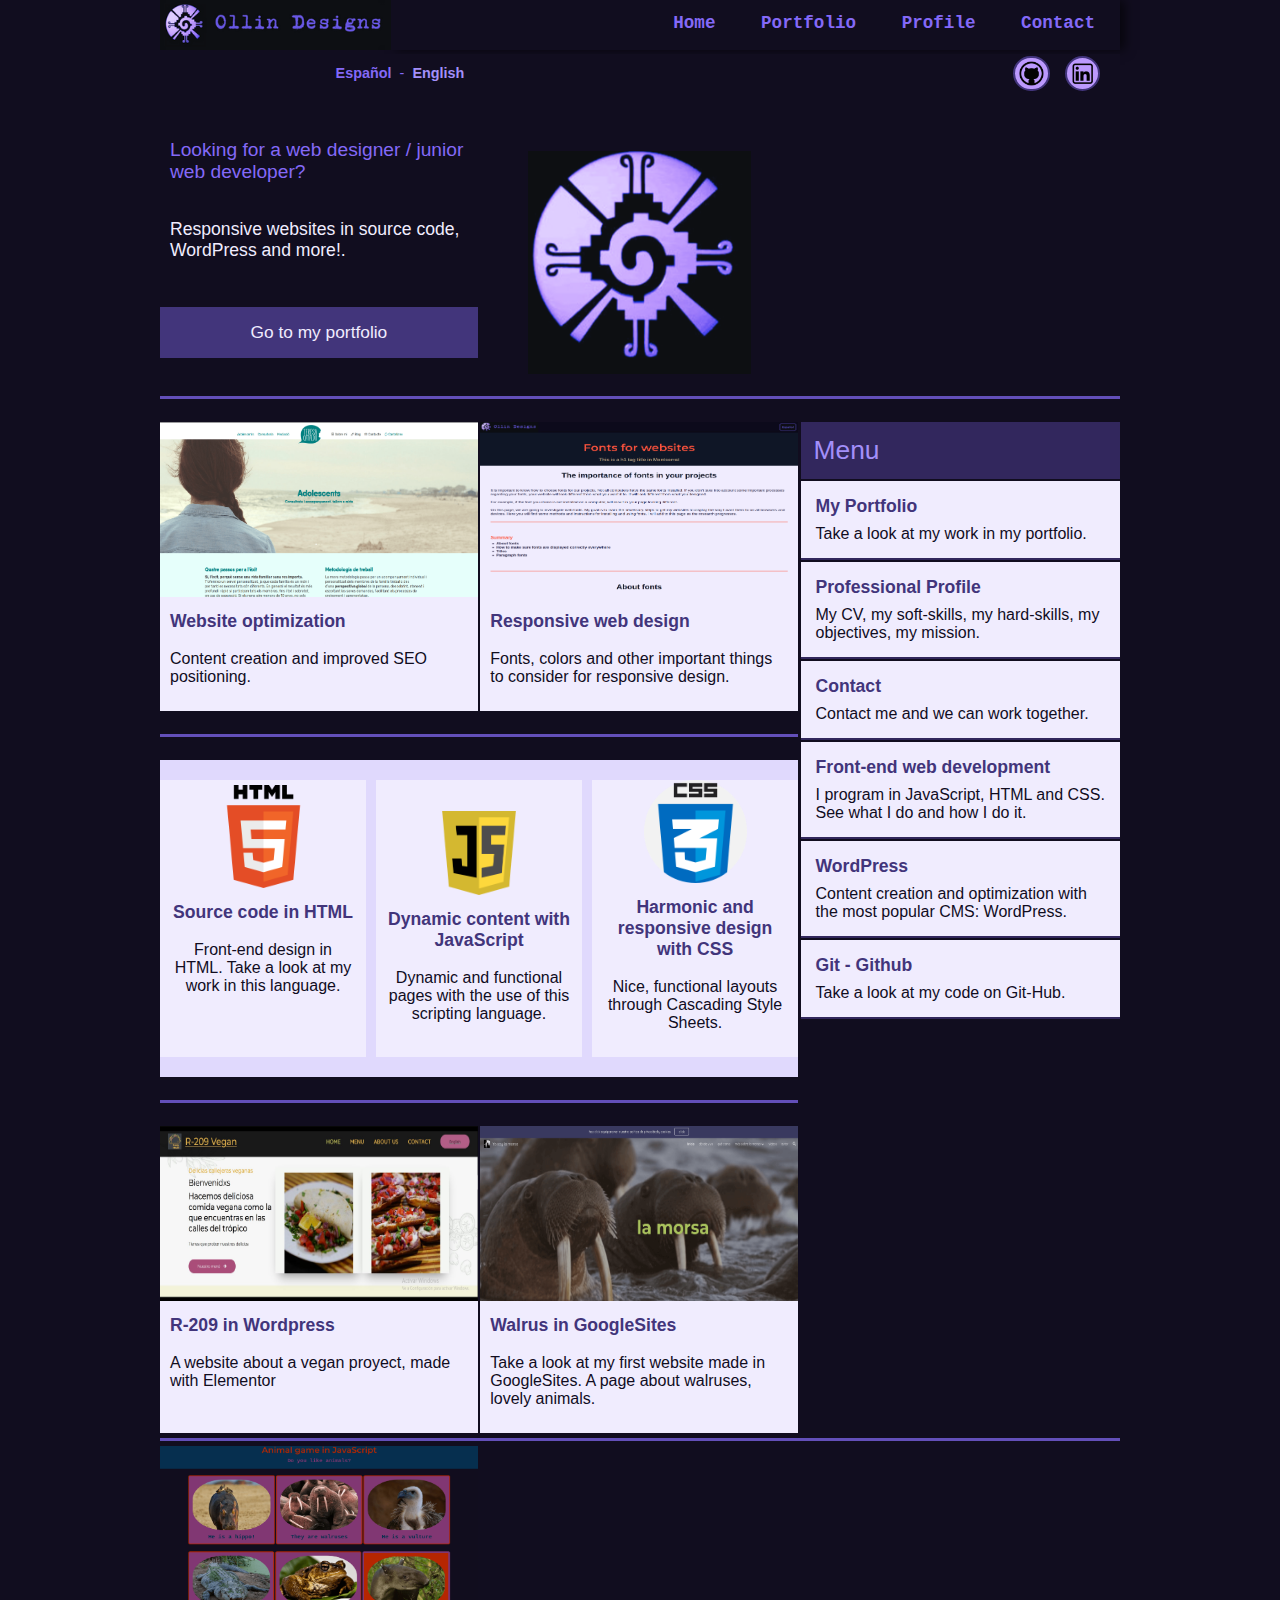
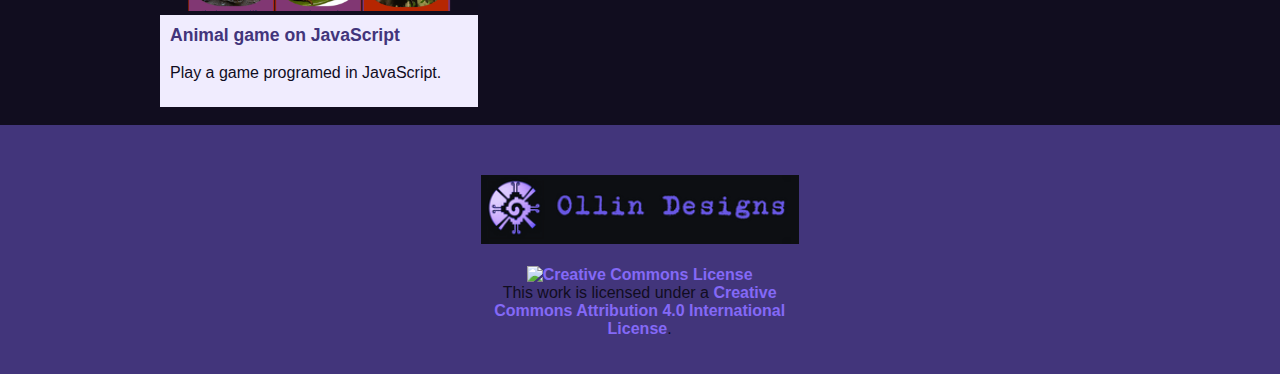
==== index.html @ 69f19c7c "an update!" ====
<!DOCTYPE html>
<html lang="en">
<head>
    <meta charset="UTF-8">
    <meta http-equiv="X-UA-Compatible" content="IE=edge">
    <meta name="viewport" content="width=device-width, initial-scale=1.0">
    <title>Responsive!</title>
    <link rel="icon" href="imagenes/sextosol.jpg">
    <link rel="stylesheet" href="stylesheet.css" >

</head>
<body>
    <header>
        <div id="navbarheader">
            <div id="navbarheaderlogo">
                <img src="imagenes/Ollin logo letras.png" alt="Ollin logo">
            </div>

            <div class="flexcontainerendright">
                <div id="navbarnav">
                    <nav>
                        <ul>
                            <li><a href="#">Home</a>  </li>  
                            <li><a href="https://ollindesigns.github.io/websiteOllinDesigns/portfolio.html">Portfolio</a> </li>
                            <li> <a href="">Profile</a> </li>
                            <li> <a href="">Contact</a> </li>
                        </ul>
                    </nav>
                    <div>
                    </div>
                </div>
            </div>
        </div>
        
        <div class ="px160">
            <div id="languagenicons">
                <div class="chooselanguage">
                    <p> <a href="#">Español</a> </p><p> - </p> <p> <a href="">English</a> </p>

                </div>
                <div class="socialmediaicons">
                    <div class="socialmediaframe">
                        <a href=""><img src="imagenes/icongithub.png" alt="GitHub icon"> </a>
                    </div>
                    <div class="socialmediaframeend">
                    <a href=""><img id="linkedinicon" src="imagenes/linkedinicon-1600.png" alt="linkedin icon"> </a>
                    </div>
                </div>

            </div>
        </div>
    </header>
    
    <main>
        <section>
            <div class="px160">
                <p>px160</p>
                <div class="flexcontainer">
                    <div class="boxrowx3left" id="bannerbox">
                        <div id="bannerboxpadding">
                            <br>
                            <h2>Looking for a web designer / junior web developer?</h2>
                            <br><br>
                            <p>Responsive websites in source code, WordPress and more!.</p>
                            <br><br>                                              
                        </div>
                        <a href=""><button> <p>Go to my portfolio</p></button></a>
                        
                    </div>
                    <div class="boxrowx3" id="purpleollin">
                        <br id="whatdisplay1">
                        <img src="imagenes/ollinmorado(1).png" alt="this is the Ollin" id="purpleollin">
                    </div>

                    <div class="boxrowx3right">
                        <div class="itemcontent">
                        </div>
                    </div>
                </div>
            </div>
        </section>
<br>

<!-- i think this will be the true first section -->
        <section>
            <!-- <p>other section</p> -->
            <div class="px160">
                <hr class="separadora" id="whatdisplay">
                <br>
                <!-- <p>this is the indexbox in model flex</p> -->
                <div class="flexcontainer">
                    <div class="flexcontainercolumn66">
                        <div class="flexdirectionrow">
                            <div class="box1indexcontflex">                 
                                
                                <div class="flexcolumnitemleft">
                                    <figure><img src="imagenes/teresahome.png" alt="Teresa Cataldo"> </figure>                                 
                                    <div class="itemcontentlight">
                                        <h2>Website optimization</h2>
                                        <br>
                                        <p>Content creation and improved SEO positioning.</p>
                                    </div>
                                </div>
                            </div>

                            <div class="box2indexcontflex">
                            
                                <div class="flexcolumnitem">
                                    <figure><img src="imagenes/fontsforwebsites.png" alt="fonts for websites"></figure> 
                                    
                                    <div class="itemcontentlight">
                                        <h2>Responsive web design</h2>
                                        <br>
                                        <p>Fonts, colors and other important things to consider for responsive design.</p>
                                    </div>
                                </div>
                                                              
                            </div>
                        
                        </div> <!-- end of div flexdirection row -->
                        <br id="whatdisplay">
                        <hr class="separadora">
                        <br id="whatdisplay">
                        <div class="flexcolumnitemalone">
                            <div class="flexcontainerindex">
                                <div class="boxrowx3leftindex">
                                    <figure><img src="imagenes/HTML5_logo_and_wordmark.svg(1).png" alt="Html icon"></figure> 
                                    
                                    <div class="itemcontentlight">
                                        <h2>Source code in HTML</h2><br>
                                        <p id="whatdisplay">Front-end design in HTML. Take a look at my work in this language.</p>
                                    </div>
            
                                </div>
                                <div class="boxrowx3index">
                                    
                                    <figure><img src="imagenes/Javascript icons(1).png" alt="JavaScript icon"></figure> 
                                    <div class="itemcontentlight">
                                        <h2>Dynamic content with JavaScript</h2><br>
                                        <p id="whatdisplay">Dynamic and functional pages with the use of this scripting language.</p>
                                    </div>
            
                                </div>
            
                                <div class="boxrowx3rightindex" id="whatdisplay">
                                    
                                    <figure><img src="imagenes/css icon(1).png" alt="css icon"></figure> 
                                    <div class="itemcontentlight">
                                        <h2>Harmonic and responsive design with CSS</h2><br>
                                        <p>Nice, functional layouts through Cascading Style Sheets.</p>
                                    </div>
                                </div>
                            </div>

                        </div>
                        <br id="whatdisplay">
                        <hr class="separadora">
                        <br id="whatdisplay">
                        <div class="flexdirectionrow">
                            <div class="box1indexcontflex">                 
                                <div class="flexcolumnitemleft">
                                    <figure><img src="imagenes/r209home2.JPG" alt="R-209"></figure>
                                    <div class="itemcontentlight">
                                        <h2>R-209 in Wordpress</h2>
                                        <br>
                                        <p>A website about a vegan proyect, made with Elementor</p>

                                    </div>
                                </div>
                            </div>
                            <div class="box2indexcontflex">
                            
                                <div class="flexcolumnitem">
                                    <figure><img src="imagenes/weblamorsa.png" alt="la web de la morsa"></figure>
                                
                                    <div class="itemcontentlight">
                                        <h2>Walrus in GoogleSites</h2>
                                        <br>
                                        <p>Take a look at my first website made in GoogleSites. A page about walruses, lovely animals.</p>
                                    </div>
                                </div>
                            </div>
                        </div>  <!-- end of div flexdirection row -->
                       <hr class="separadora" id="whatdisplay1">
                    </div> <!--end of div flexcontainercolumn66-->


                    
                    <div id="indexasidecontflex">
                        <aside>
                            <div id="asidetop">
                                <h2>Menu</h2> 
                            </div>
                            <div>
                                
                                <div class="flexcolumnitemaside">
                                    <a href="/media/user/externo/gato/web-dev/_mis recursos/githubsync/websiteOllinDesigns/portfolio.html">
                                    <div class="itemcontentaside">
                                        
                                        <h2>My Portfolio</h2>
                                        <p>Take a look at my work in my portfolio.</p>
                                    </div>  
                                    </a>
                                </div>
                                <div class="flexcolumnitemaside">
                                    <a href="">
                                    <div class="itemcontentaside">
                                        <h2>Professional Profile</h2>
                                        <p>My CV, my soft-skills, my hard-skills, my objectives, my mission.</p>
                                    </div>
                                    </a>
                                </div>
                                <div class="flexcolumnitemaside">
                                    <a href="">
                                    <div class="itemcontentaside">
                                        <h2>Contact</h2>
                                        <p>Contact me and we can work together.</p>
                                    </div>
                                    </a>
                                </div>
                                <div class="flexcolumnitemaside">
                                    <a href="">
                                    <div class="itemcontentaside">
                                        <h2>Front-end web development</h2>
                                        <p>I program in JavaScript, HTML and CSS. See what I do and how I do it.</p>
                                    </div>
                                    </a>
                                </div>
                                <div class="flexcolumnitemaside">
                                    <a href="">
                                    <div class="itemcontentaside">
                                        <h2>WordPress</h2>
                                        <p>Content creation and optimization with the most popular CMS: WordPress.</p>
                                    </div>
                                    </a>
                                </div>
                                <div class="flexcolumnitemaside">
                                    <a href="">
                                    <div class="itemcontentaside">
                                        <h2>Git - Github</h2>
                                        <p>Take a look at my code on Git-Hub.</p>
                                    </div>
                                    </a>
                                </div>
                            </div>
                        </aside>
                    </div>

                    
                    
                </div>
            </div>
        </section>

        <!-- <section>
            <p>here a new section</p>
            <div class="px160">
                <hr class="separadora">
                <p>under the class 160px</p>
                <div class="itemcontentlight">
                    <p>under the class item content</p>
                    <p>here is a <a href="">link</a></p> 
                </div>
            </div>
        </section> -->

        <!-- <section>
            <div class="px160">
                <hr class="separadora">
                <p>px160</p>
                <div class="flexcontainer">
                    <div class="boxrowx3left">
                       <figure><img src="imagenes/animalgame.png" alt="Animal game"></figure>
                        <div class="itemcontentlight">
                            <h2>Animal game in JavaScript</h2>
                            <br>
                            <p>Play this game programmed in JavaScript.</p>
                        </div>

                    </div>
                    <div class="boxrowx3">
                        <p>class boxrow3</p>
                        <div class="itemcontent">
                            <h2>this is an item content</h2>
                            <p>this is paragraph in item content</p>
                        </div>

                    </div>

                    <div class="boxrowx3right">
                        <p>class boxrow3</p>
                        <div class="itemcontent">
                            <h2>this is an item content</h2>
                            <p>this is paragraph in item content</p>
                        </div>
                    </div>
                </div>
            </div>
        </section> -->
        <section>
            <div class="px160">
                <hr class="separadora">
                <div class="flexcontainer flexcontainermargintop">
                    <div class="boxrowx3left">

                        <div class="flexcontainercolumn">
                            <div class="flexcolumnitem">
                                <figure><img src="imagenes/animalgame.png" alt="Animal game"></figure>
                            </div>
                            <div class="flexcolumnitem">
                            </div>
                            
                            <div class="itemcontentlight">
                                <h2>Animal game on JavaScript</h2>
                                <br>
                                <p>Play a game programed in JavaScript.</p>
                            </div>

                        </div>
                    </div>
                    <div class="boxrowx3">
                        <div class="flexcontainercolumn">
                            <!-- <div class="flexcolumnitem">
                                <p>1 item</p>
                            </div>
                            <div class="flexcolumnitem">
                             
                            </div>
                            <div class="itemcontentlight">
                                
                            </div>
                           
                            <div class="itemcontentlight">
                               
                            </div> -->
                        </div>
                    </div>

                    <div class="boxrowx3right">
                        
                        <div class="flexcontainercolumn">
                            <!-- <div class="flexcolumnitem">
                                
                            </div>
                            <div class="flexcolumnitem">
                                
                            </div>
                             <div class="itemcontentlight">
                                 <p>itemcontentlight</p>
                            </div>
                             <p>class boxrow3</p> 
                            <div class="itemcontentlight">
                                <<h2>Animal game on JavaScript</h2>
                                <br>
                                <p>Play a game programed in JavaScript.</p> -->
                            </div> 
                    </div>
                </div>
            </div>
        </section>
        <br>
    </main>

    <footer class="footerfixed">
        <div class="px160">
       
            <div class="flexcontainer">
                <div class="boxrowx3">
                    
                    <!-- <div class="itemcontent">
                        <h2>this is an item content</h2>
                        <p>this is paragraph in item content</p>
                    </div> -->

                </div>
                <br>
                <div class="boxrowx3 centro">
                    <figure><img src="imagenes/Ollin logo letras.png" alt="Ollin Websites" id="footerlogo"></figure>
                    <br>
                    <div class="sanserif">
                        <a rel="license" href="http://creativecommons.org/licenses/by/4.0/"><img alt="Creative Commons License" style="border-width:0" src="https://i.creativecommons.org/l/by/4.0/80x15.png" /></a><br />This work is licensed under a <a rel="license" href="http://creativecommons.org/licenses/by/4.0/">Creative Commons Attribution 4.0 International License</a>.

                    </div>
                    <br><br>

                </div>

                <div class="boxrowx3">
                    
                    <!-- <div class="itemcontent">
                        <h2>this is an item content</h2>
                        <p>this is paragraph in item content</p>
                    </div> -->

                </div>
            </div>
        </div>
        
    </footer>
</body>
</html>
---- stylesheet.css ----
/* mobile first */

/* how to make a responsive design : https://www.youtube.com/watch?v=ZYV6dYtz4HA */

*{
    margin: 0;
    padding: 0;
}

/* SELECTORS */

body{
    background-color:#110d1f;
    color:#110d1f;
}

header{
    background: #110d1f;
    margin: 0;
}

a{
    text-decoration: none;
}
    a:link{
        color:#8469F7;
        font-weight: bold;
    }
    a:visited{
        color:#a38ff9;
    }
    a:hover{
        -webkit-transform: scale(2.2);
        -ms-transform: scale(2.2);
        -moz-transform: scale(2.2); 
        transform: scale(2.2);
        color:#42357b;
    }
    a:active{
        color:#BC99FD;
    }

figure{
    margin: 0;
}
 
footer a:link{
    color:#8469F7;
    font-weight: bold;
}
    footer a:visited{
        color:#a38ff9;
    }
    footer a:hover{
        -webkit-transform: scale(2.2);
        -ms-transform: scale(2.2);
        -moz-transform: scale(2.2); 
        transform: scale(2.2);
        color:#BC99FD;
    }
    footer a:active{
        color:#BC99FD;
    }

/* class */
.fullwidth{
    width:100%;
    display: flex;
}

/* CONTAINER */
.flexcontainer{
    /* display: flex; */
    /* background: #42357b;*/
}

.flexcontainermargintop{
    margin-top: 5px;
}

.flexcontainerendright{
    display: flex;
    justify-content: flex-end;
    background-color: #110d1f;
    box-shadow: 5px 0 10px rgba(0, 0, 0, .6);
    /* align-items: center; */
}

.flexcontainercolumn{
    display: flex;
    flex-direction: column;
    /* background-color: #8469F7; */
}

.flexcontainercolumn66{
    display: flex;
    flex-direction: column;
    /* background-color: #8469F7; */
    /* width:69%; */
}

.flexdirectionrow{
    /* display: flex;
    flex-direction: row; */
    /* background-color: #8469F7; */
    margin-top: 0px;
    margin-bottom: 5px;
}

.flexcontainerindex{
    display: flex;
    background: #E0D9FD;
    padding-top: 20px;
    padding-bottom: 20px;
    width: 100%;
    /* margin-right:100px;     */
}

/* BOXES */

.boxrowx3{
    width:100%;
    margin-left: 5px;
    /* margin-right: 5px; */
    /* background: #8469F7; */
}
    .boxrowx3 figure img{
        width: 100%;
        height: 165px;
    }
.boxrowx3left{
    width:100%;
    margin-left: 0;
    /* margin-right: 5px; */
    /* background: #42357b; */
}
    .boxrowx3left figure img{
        width: 100%;
        height: 165px;
    }
.boxrowx3right{
    /* width:33.1%; */
    /* margin-right:0; */
    margin-left: 5px;
    /* background: #634FB9; */
}
    .boxrowx3right figure img{
        width: 100%;
        height: 165px;
    }

.boxrowx3button{
    background: #42357b;
    padding: 10px;
    vertical-align: bottom;
    margin-bottom: 0;
    text-align: center;
    font-family: sans-serif;
}
    .boxrowx3button:hover{
        background: #634FB9;
        color:#110d1f;
    }

.boxrowx3index{
    width:50%;    
    margin-left: 5px;
    margin-right: 0px;
    /* background: #8469F7; */ 
    text-align: center;
    background: #F0ECFE;
}
    .boxrowx3index img{
        width: 70px;
        height:84px;
        margin-top: 23px;
    }

.boxrowx3leftindex{
    width:50%;
    margin-left: 0;
    /* margin-right: 5px; */
    /* background: #42357b; */
    text-align: center;
    background: #F0ECFE;
}
    .boxrowx3leftindex img{
        width:50%;
        margin-top: 5px;
    }

.boxrowx3rightindex{
    width:33.1%;
    margin-right:0;
    margin-left: 5px;
    /* background: #634FB9; */
    text-align: center;
    background: #F0ECFE;
}
    .boxrowx3rightindex img{
        width: 50%;
    }

.boxrowtitle h2{
    font-family: 'Montserrat', sans-serif ;
    padding:35px;
    padding-left: 15px;
    font-size: 1.2em;
}

.boxrowstyle1{
    border:solid 2px #d1c7fc;
}

/* .boxrowx3leftcolumn{
    margin-left: 0;
    margin-right: 5px;
    background: #42357b;
}
    .boxrowx3leftcolumn figure img{
        width: 100%;
        height: 165px;
    } */

/* CONTENT ITEM */
/* .flexcolumnitem{
    background: #8469F7;
} */

.flexcolumnitem{
    margin-top:0;
    /* background: #8469F7; */
    border-bottom: 10px solid #E0D9FD;
}
    .flexcolumnitem img{
        width: 100%;
        height:250px;
    }

.flexcolumnitemleft{
    margin-top:0;
    /* background: #8469F7; */
    border-bottom: 10px solid #E0D9FD;
}
    .flexcolumnitemleft img{
        width: 100%;
        height:250px;
        
    }

.flexcolumnitemaside{
    margin-top: 2px;
    margin-bottom: 2px;
    background-color: #32275D;
}
    .flexcolumnitemaside h2{
        font-weight:600;
        color:#42357b;
    }
    .flexcolumnitemaside a:hover div {
        background-color: #d1c7fc;
        color: #32275D;
        border: 2px solid #634FB9;
        -webkit-transform: scale(1.01);
        -ms-transform: scale(1.01);
        -moz-transform: scale(1.01);
        transform: scale(1.01);
        font-size:1.01em;
    }

.flexcolumnitemalone{
    margin-top:5px;
    margin-bottom: 5px;
}

.itemcontent{
    font-family: sans-serif;
    padding: 15px;
    background: #110d1f;
    color: #F0ECFE;
}
    .itemcontent h2{
        font-family: 'Montserrat', 'Gill Sans MT', Calibri, 'Trebuchet MS', sans-serif;
        font-size: 1.3em;
        font-weight: bold;
    }

    .itemcontentlight{
        font-family: 'Trebuchet MS', 'Lucida Sans Unicode', 'Lucida Grande', 'Lucida Sans', Arial, sans-serif;
        padding: 10px;
        padding-bottom: 25px;
        background: #F0ECFE;
        color: #110d1f;
    }
        .itemcontentlight h1{
            font-family: 'Montserrat', 'Gill Sans MT', Calibri, 'Trebuchet MS', sans-serif;
            font-size: 2em;
            color: #42357b;
            font-weight: 600;
            padding-bottom: 20px;
            padding-top: 20px;
        }
        .itemcontentlight h2{
            font-family: 'Montserrat', 'Gill Sans MT', Calibri, 'Trebuchet MS', sans-serif;
            font-size: 1.1em;
            /* font-weight: bold; */
            color: #42357b;
        }

.itemcontentaside{
    font-family:'Trebuchet MS', 'Lucida Sans Unicode', 'Lucida Grande', 'Lucida Sans', Arial, sans-serif;
    padding: 15px;
    padding-top: 25px;
    padding-bottom: 25px;
    background: #F0ECFE;
    color: #110d1f;
    border-bottom: solid 2px #32275D;
}
    .itemcontentaside h2{
        font-family: 'Montserrat', sans-serif;
        font-size: 1.2em;
        padding-bottom:8px;
    }



.socialmediaicons{
    display: flex;
    justify-content: flex-end;
    background-color:#110d1f;
    width:50%;
    align-items: center;
}
    .socialmediaicons img{
        width:25px;
        margin-right: 4px;
        margin-left: 4px;
        margin-top:3px;
        margin-bottom: -1px;
    }

.socialmediaframe{
    background: #BC99FD;
    margin-right: 15px;
    border: solid 2px #42357b;
    border-radius: 45px;
    margin-bottom: 2px;
    margin-top: 2px;
}
    .socialmediaframe a:hover img{
        background-color: #634FB9;
        -webkit-transform: scale(1.1);
        -ms-transform: scale(1.1);
        -moz-transform: scale(1.1); 
        transform: scale(1.1);
        border: 2px solid #110d1f;
        border-radius: 25px;
    }
    .socialmediaframeend{
        background: #BC99FD;
        margin-right: 15px;
        border: solid 2px #42357b;
        border-radius: 45px;
        margin-bottom: 2px;
        margin-top: 2px;
    }
    .socialmediaframeend a:hover img{
        background-color: #634FB9;
        -webkit-transform: scale(1.1);
        -ms-transform: scale(1.1);
        -moz-transform: scale(1.1); 
        transform: scale(1.1);
        border: 2px solid #110d1f;
        border-radius: 25px;
    }

.chooselanguage{
    width:50%;
    background:#110d1f;
    text-align: center;
    line-height: 38px;
    color: #8469F7;
}
    .chooselanguage p{
        display: inline;
        font-family: 'Montserrat', sans-serif;
        margin-right: 2px;
        margin-left: 2px;
        font-size: 0.9em;
    }
    .chooselanguage a:hover{
        background:#32275D;
        color: #a38ff9;
        -webkit-transform: scale(1.2);
        -ms-transform: scale(1.2);
        -moz-transform: scale(1.2); 
        transform: scale(1.2);
        border-radius: 10px;
        border: 2px solid #a38ff9;
        padding:5px;
    }

/* .px160{
    margin-right: 160px;
    margin-left: 160px;
    display: none;
} */

.box1indexcontflex {
    width: 100%;
    /* margin: 3px;
    padding: 5px; */
    display: flex;
    flex-direction: column;
    /* margin-right: 5px; */
    margin-left: 0px;
    background: #F0ECFE;
    /* margin-bottom: 5px; */
    margin-top:0px;
}

.box2indexcontflex {
    width: 100%;
    display: flex;
    flex-direction: column;
    margin-right: 0px;
    margin-left: 0px;
    background: #F0ECFE;
    /* margin-bottom: 5px; */
    margin-top:0px;
}

.portfolioboxheight{
    height: 150px;
    overflow: hidden;
}

.sanserif{
    font-family: sans-serif;
}

.lucida{
    font-family: 'Lucida Sans', 'Lucida Sans Regular', 'Lucida Grande', 'Lucida Sans Unicode', Geneva, Verdana, sans-serif;
}

.centro{
    align-items: center;
    text-align: center;
}

.workfile{
    font-family: 'Courier New', Courier, monospace;
}
    .workfile p{
        display: inline;
        font-weight: bold;
    }

.purpletext{
    color:#42357b;
}

.separadora{
    border:none;
    background-color: #634FB9;
    height: 3px;
}

.footerfixed{   
    /* position: fixed; */
    left: 0;
    bottom: 0;
    width: 100%;
    background-color: #42357b;   
    padding-top: 50px;
    }

#whatdisplay{
    display:none;
}

#whatdisplay1{
    display:block;
}

/* ids */

#navbarheader{
    /* background-color: #8469F7; */
    /* display: flex; */
    /* padding-bottom:-5px; */
    /* margin-right: 160px;
    margin-left: 160px; */
    height: 50px;
    /* background-color: #a38ff9; */
}

#navbarheaderlogo{
    float: left;
}

#navbarheaderlogo img{
    height: 50px;
}

#navbarnav{
    display: none;
    margin-top: 2.8px;    
    /* background-color: #a38ff9; */
    font-family: sans-serif;    

}
    #navbarnav nav{
        height: 60px;
        line-height: 60px;
    }
    #navbarnav li{
        display: inline;
        list-style-type: none;
        line-height: 40px;
        margin: 2.5px;
        padding: 5px;
        font-family: 'Courier New', Courier, monospace;
        color:#8469F7;
        font-size: 1.3em;
        margin-right: 25px;
        }
        #navbarnav li a{
            /* display: inline;
            list-style-type: none; */
            background-color: #110d1f;
            /* line-height: 40px; */
            /* margin: 2.5px;
            padding: 5px; */
            /* font-family: 'Courier New', Courier, monospace; */
            color:#8469F7;
            /* font-size: 1.3em; */
            /* margin-right: 25px; */
            padding:10px;            
        }
            #navbarnav li a:hover{
                background:#32275D;
                color: #a38ff9;
                -webkit-transform: scale(2.2);
                -ms-transform: scale(2.2);
                -moz-transform: scale(2.2); 
                transform: scale(2.2);
                border-radius: 10px;
                border: 2px solid #a38ff9
            }

#languagenicons{
    display:flex;
    background: #a38ff9;
    margin-right: 0px;
    margin-left: 0px;
    width:100%;
    margin-top:0px
}

#bannerbox{
    margin-left: 0px;
    padding-left: 0px;
    color: #F0ECFE;
    font-family: sans-serif;
}
#bannerbox h2{
    font-family: 'Montserrat', Arial, Helvetica, sans-serif;
    font-size: 1.2em;
    color:#8469F7;
    font-weight: 300;
}
#bannerbox p{
    font-size: 1.1em;
    font-family:'Trebuchet MS', 'Lucida Sans Unicode', 'Lucida Grande', 'Lucida Sans', Arial, sans-serif;
}
    #bannerbox button{
        width: 97%;
        background: #42357b;
        color:#F0ECFE;
        text-align: center;
        padding: 15px;
        border: none;
        margin-left: 5px;
        margin-right: 5px;
    }
    #bannerbox button p{
        font-size: 1.3em;
        font-weight: 500;
        font-family: 'Montserrat',Arial, Helvetica, sans-serif ;
    }
    #bannerbox a button:hover {
        background: #634FB9;
        color:#110d1f
    }
#bannerboxpadding{
    padding: 10px;
}

#lightmain{
    background:#F0ECFE ;
}

/* #pageheadlight{
    padding: 15px;
} */



#indexasidecontflex{
    /* background:#E0D9FD; */
    /* height: 500px; */
    width: 100%;
    /* float: left; */
    display: flex;
    flex-direction: column;
    /* padding: 5px;*/
    margin-left: 0px; 
    margin-right: 0;
    margin-top: 5px;
}

#asidetop{
    padding:13px;
    font-family: 'Montserrat', sans-serif;
    font-size: 1.1em;
    background-color: #32275D;
    color: #a38ff9;
    
}
    #asidetop h2{
        font-weight:200;
    }

#linkedinicon{
    height:25px;
    margin-bottom:-2px;
    margin-top:4px;
    margin-right: 2px;
}

#purpleollin{
    margin-top: 20px;
    text-align: center;
    background-color: #110d1f;
}
    #purpleollin img{
        width: 70%;
    }



#footerlogo{
    height:20%;
}



















@media only screen and (min-width: 768px){

}


@media only screen and (min-width: 1000px){

    /*CONTAINER */
.flexcontainer{
    display: flex;
}

.flexcontainerendright{
    display: flex;
    justify-content: flex-end;
    background-color: #110d1f;
    box-shadow: 5px 0 10px rgba(0, 0, 0, .6);
    /* align-items: center; */
}

.flexcontainercolumn{
    display: flex;
    flex-direction: column;
    /* background-color: #8469F7; */
}

.flexcontainercolumn66{
    display: flex;
    flex-direction: column;
    /* background-color: #8469F7; */
    width:69.9%;
    margin-right:2.5px;
    padding-top: 0;
}

.flexdirectionrow{
    display: flex;
    flex-direction: row;
    /* background-color: #8469F7; */
    margin-top: 5px;
    margin-bottom: 0;
}

.flexcontainerindex{
    display: flex;
    background: #E0D9FD;
    padding-top: 20px;
    padding-bottom: 20px;
    width: 100%;
    margin-right:100px;    
}

.boxrowx3{
    width:33.1%;
    margin-left: 1.5px;
    margin-right: 0px;
    /* background: #8469F7;  */
}
    .boxrowx3 figure img{
        width: 100%;
        height: 165px;
    }
.boxrowx3left{
    width:33.1%;
    margin-left: 0;
    margin-right: 1.5px;
    /* background: #42357b; */
}
    .boxrowx3left figure img{
        width: 100%;
        height: 165px;
    }
.boxrowx3right{
    width:33.1%;
    margin-right:0;
    margin-left: 2.5px;
    /* background: #634FB9; */
}
    .boxrowx3right figure img{
        width: 100%;
        height: 165px;
    }

.boxrowx3button{
    background: #42357b;
    padding: 10px;
    vertical-align: bottom;
    margin-bottom: 0;
    text-align: center;
    font-family: sans-serif;
}
    .boxrowx3button:hover{
        background: #634FB9;
        color:#110d1f;
    }

.boxrowx3index{
    width:33.1%;    
    margin-left: 5px;
    margin-right: 5px;
    /* background: #8469F7; */ 
    text-align: center;
    background: #F0ECFE;
}
    .boxrowx3index img{
        width: 36%;
        height:29%;
        margin-top: 31px;
    }

.boxrowx3leftindex{
    width:33.1%;
    margin-left: 0;
    margin-right: 5px;
    /* background: #42357b; */
    text-align: center;
    background: #F0ECFE;
}
    .boxrowx3leftindex img{
        width:50%;
        margin-top: 5px;
    }

.boxrowx3rightindex{
    width:33.1%;
    margin-right:0;
    margin-left: 5px;
    /* background: #634FB9; */
    text-align: center;
    background: #F0ECFE;
}
    .boxrowx3rightindex img{
        width: 50%;
    }

.boxrowtitle h2{
    font-family: 'Montserrat', sans-serif ;
    padding:35px;
    padding-left: 15px;
    font-size: 1.2em;
}

.boxrowstyle1{
    border:solid 2px #d1c7fc;
}
.flexcolumnitem {
    margin-bottom:0px;
    border-bottom: none;
}
    .flexcolumnitem img{
    width: 100%;
    height:175px;
    margin-top: 0px;
}

.flexcolumnitemleft {
    margin-bottom:0px;
    border-bottom: none;
}
    .flexcolumnitemleft img{
        width: 100%;
        height:175px;
        margin-top: 0px;
    }

.itemcontentlight{
    font-family: 'Trebuchet MS', 'Lucida Sans Unicode', 'Lucida Grande', 'Lucida Sans', Arial, sans-serif;
    padding: 10px;
    padding-bottom: 25px;
    background: #F0ECFE;
    color: #110d1f;
}

.box1indexcontflex {
    /* margin: 3px;
    padding: 5px; */
    width: 50%;
    display: flex;
    flex-direction: column;
    margin-right: 2.5px;
    margin-left: 0px;
    /* background: #8469F7; */
    margin-bottom: 5px;
    margin-top: 0px;
}

.box2indexcontflex {
    width: 50%;
    display: flex;
    flex-direction: column;
    margin-right: 0px;
    margin-left: 0px;
    /* background: #634FB9; */
    margin-bottom: 5px;
    margin-top: 0px;
}

.itemcontentaside{
    font-family:'Trebuchet MS', 'Lucida Sans Unicode', 'Lucida Grande', 'Lucida Sans', Arial, sans-serif;
    padding: 15px;
    padding-top: 15px;
    padding-bottom: 15px;
    background: #F0ECFE;
    color: #110d1f;
    border-bottom: solid 2px #32275D;
    font-weight: 400;
}
    .itemcontentaside h2{
        font-family: 'Montserrat', sans-serif;
        font-size: 1.1em;
        padding-bottom:8px;
    }

/* IDS */

#navbarheader{
    background-color: #110d1f;
    /* display: flex; */
    /* padding-bottom:-5px; */
    margin-right: 160px;
    margin-left: 160px;
    height: 50px;
    background-color: #a38ff9;
}

#navbarnav{
    display: block;
    margin-top: 0px;    
    font-family: sans-serif;
    height:50px; 
    /* background-color: #634FB9; */
}
    #navbarnav nav{
        height: 50px;
        line-height: 45px;
        /* background: #634FB9; */
    }
    #navbarnav li{
        display: inline;
        list-style-type: none;
        /* line-height: 40px; */
        margin: 0px;
        /* padding: 2.5px; */
        font-family: 'Courier New', Courier, monospace;
        color:#8469F7;
        font-size: 1.1em;
        margin-right: 15px;
    }
    #navbarnav li a{
        /* display: inline;
        list-style-type: none; */
        background-color: #110d1f;
        /* line-height: 40px; */
        /* margin: 2.5px;
        padding: 5px; */
        /* font-family: 'Courier New', Courier, monospace; */
        color:#8469F7;
        /* font-size: 1.3em; */
        /* margin-right: 25px; */
        padding:5px;    
        margin: 0px;        
    }

#languagenicons{
    display:flex;
    background: #a38ff9;
    margin:0;
}

.px160{
    margin-right: 160px;
    margin-left: 160px;
}

.chooselanguage{
    /* width:50%; */
    /* background:#634FB9; */
    text-align: center;
    line-height: 38px;
    /* color: #8469F7; */
}
.chooselanguage p{
    display: inline;
    font-family: 'Montserrat', sans-serif;
    margin-right: 2px;
    margin-left: 2px;
    font-size: 0.9em;
}
.chooselanguage a:hover{
    background:#32275D;
    color: #a38ff9;
    -webkit-transform: scale(1.2);
    -ms-transform: scale(1.2);
    -moz-transform: scale(1.2); 
    transform: scale(1.2);
    border-radius: 10px;
    border: 2px solid #a38ff9;
    padding:5px;
}

.socialmediaicons{
    display: flex;
    justify-content: flex-end;
    /* background-color:#42357b; */
    align-items: center;
    width:50%;

}
    .socialmediaicons img{
        width:25px;
        margin-right: 4px;
        margin-left: 4px;
        margin-top:3px;
        margin-bottom: -1px;
    }

.socialmediaframe{
    background: #BC99FD;
    margin-right: 15px;
    border: solid 2px #42357b;
    border-radius: 45px;
    margin-bottom: 2px;
    margin-top: 2px;
}
    .socialmediaframe a:hover img{
        background-color: #634FB9;
        -webkit-transform: scale(1.1);
        -ms-transform: scale(1.1);
        -moz-transform: scale(1.1); 
        transform: scale(1.1);
        border: 2px solid #110d1f;
        border-radius: 25px;
    }
    .socialmediaframeend{
        background: #BC99FD;
        margin-right: 20px;
        border: solid 2px #42357b;
        border-radius: 45px;
        margin-bottom: 2px;
        margin-top: 2px;
    }
    .socialmediaframeend a:hover img{
        background-color: #634FB9;
        -webkit-transform: scale(1.1);
        -ms-transform: scale(1.1);
        -moz-transform: scale(1.1); 
        transform: scale(1.1);
        border: 2px solid #110d1f;
        border-radius: 25px;
    }

#bannerbox{
    margin-left: 0px;
    /* padding-left: 0px; */
    color: #F0ECFE;
    /* font-family: sans-serif; */
    /* background: #634FB9; */
   
}
    #bannerbox h2{
        font-family: 'Montserrat', Arial, Helvetica, sans-serif;
        font-size: 1.2em;
        color:#8469F7;
        font-weight: 300;
    }
    #bannerbox p{
        font-size: 1.1em;
        font-family:'Trebuchet MS', 'Lucida Sans Unicode', 'Lucida Grande', 'Lucida Sans', Arial, sans-serif;
    }
    #bannerbox button{
        width: 100%;
        background: #42357b;
        color:#F0ECFE;
        text-align: center;
        padding: 15px;
        border: none;
        margin-left: 0px;
        margin-right: 0px;
    }
    #bannerbox button p{
        font-size: 1.3em;
        font-weight: 500;
        font-family: 'Montserrat',Arial, Helvetica, sans-serif ;
    }
    #bannerbox a button:hover {
        background: #634FB9;
        color:#110d1f
    }

#indexasidecontflex{
    /* background:#E0D9FD; */
    /* height: 500px; */
    width: 35%;
    /* float: left; */
    display: flex;
    flex-direction: column;
    /* padding: 5px;*/
    margin-left: 0px; 
    margin-right: 0;
}
    
#asidetop{
    padding:13px;
    font-family: 'Montserrat', sans-serif;
    font-size: 1.1em;
    background-color: #32275D;
    color: #a38ff9;
    
}
    #asidetop h2{
        font-weight:200;
    }

#whatdisplay{
    display:block;
}

#whatdisplay1{
    display:none;
}

}
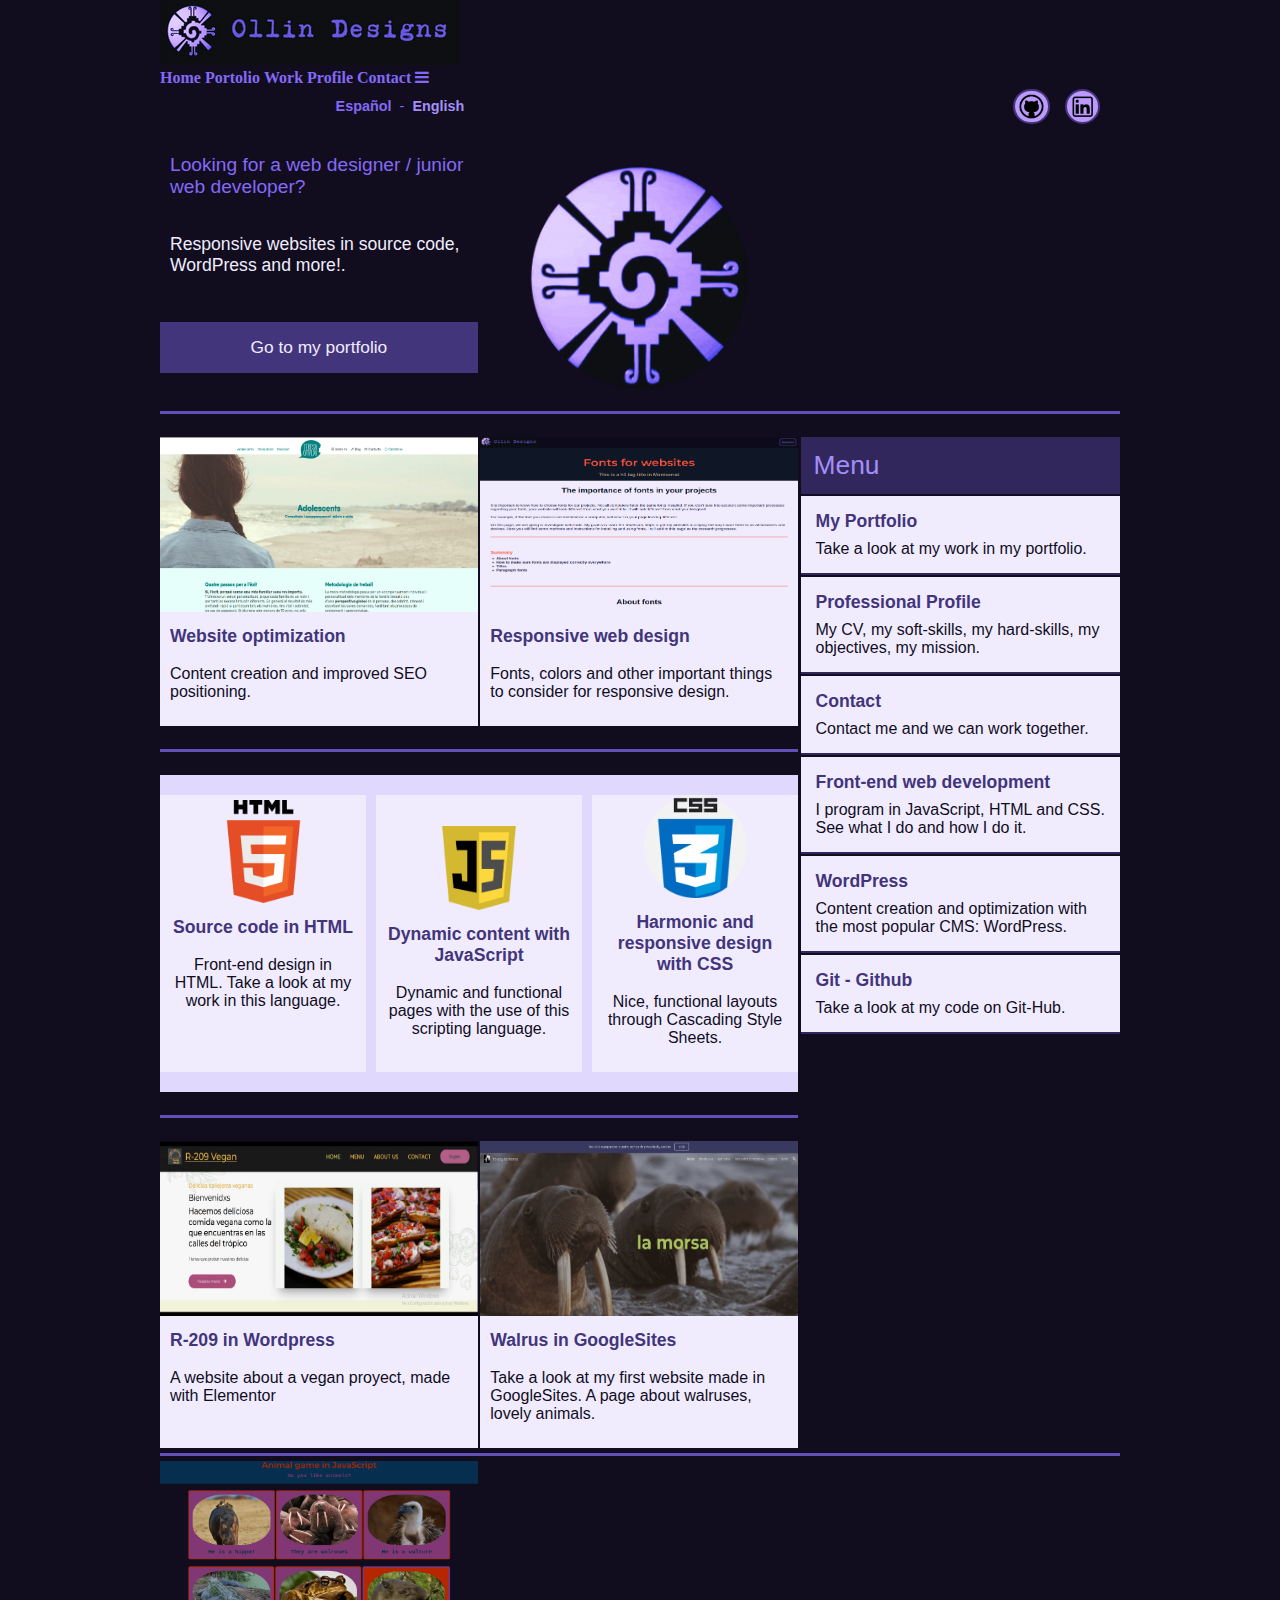
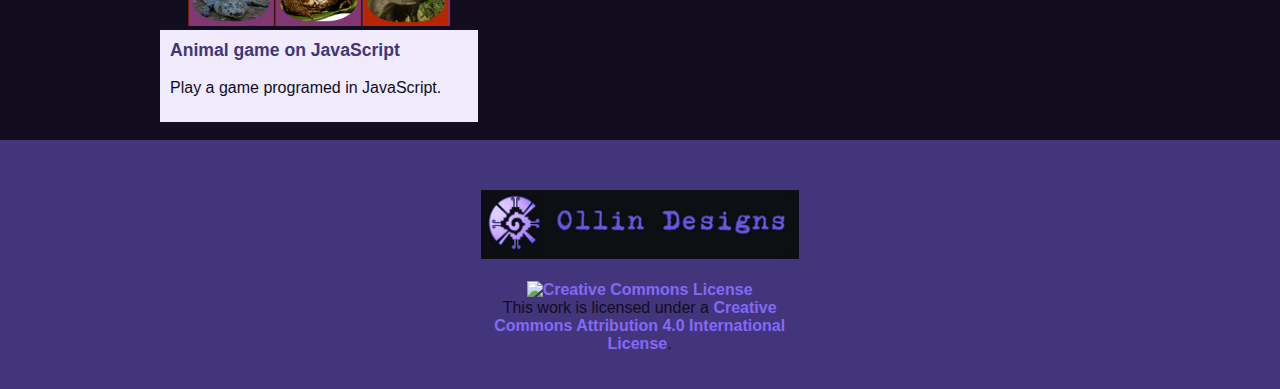
==== commit 65304d9b: "an update responsive w hamburger !" ====
--- a/index.html
+++ b/index.html
@@ -4,34 +4,30 @@
     <meta charset="UTF-8">
     <meta http-equiv="X-UA-Compatible" content="IE=edge">
     <meta name="viewport" content="width=device-width, initial-scale=1.0">
-    <title>Responsive!</title>
+    <title>Welcome to Ollin Designs</title>
     <link rel="icon" href="imagenes/sextosol.jpg">
     <link rel="stylesheet" href="stylesheet.css" >
+    <link rel="stylesheet" href="https://cdnjs.cloudflare.com/ajax/libs/font-awesome/4.7.0/css/font-awesome.min.css">
 
 </head>
 <body>
-    <header>
-        <div id="navbarheader">
-            <div id="navbarheaderlogo">
-                <img src="imagenes/Ollin logo letras.png" alt="Ollin logo">
-            </div>
-
-            <div class="flexcontainerendright">
-                <div id="navbarnav">
-                    <nav>
-                        <ul>
-                            <li><a href="#">Home</a>  </li>  
-                            <li><a href="https://ollindesigns.github.io/websiteOllinDesigns/portfolio.html">Portfolio</a> </li>
-                            <li> <a href="">Profile</a> </li>
-                            <li> <a href="">Contact</a> </li>
-                        </ul>
-                    </nav>
-                    <div>
-                    </div>
-                </div>
-            </div>
+    <header>    
+        <div class="px160">
+            <div id="headerlogo">
+                <img src="img/Ollin logo letras.png" alt="Ollin logo with letters">
+    
+            </div>
+            <div class="topnav" id="myTopnav">
+                <a href="#home" class="active">Home</a>
+                <a href="#news">Portolio</a>
+                <a href="#contact">Work Profile</a>
+                <a href="#contact">Contact</a>
+                <a href="javascript:void(0);" class="icon" onclick="hamburgerMenu()">
+                    <i class="fa fa-bars"></i>
+                </a>
+            </div>
+            <script src="js1ollinhamburger.js"></script>
         </div>
-        
         <div class ="px160">
             <div id="languagenicons">
                 <div class="chooselanguage">
@@ -40,10 +36,10 @@
                 </div>
                 <div class="socialmediaicons">
                     <div class="socialmediaframe">
-                        <a href=""><img src="imagenes/icongithub.png" alt="GitHub icon"> </a>
+                        <a href=""><img src="img/icongithub.png" alt="GitHub icon"> </a>
                     </div>
                     <div class="socialmediaframeend">
-                    <a href=""><img id="linkedinicon" src="imagenes/linkedinicon-1600.png" alt="linkedin icon"> </a>
+                    <a href=""><img id="linkedinicon" src="img/linkedinicon-1600.png" alt="linkedin icon"> </a>
                     </div>
                 </div>
 
@@ -54,7 +50,6 @@
     <main>
         <section>
             <div class="px160">
-                <p>px160</p>
                 <div class="flexcontainer">
                     <div class="boxrowx3left" id="bannerbox">
                         <div id="bannerboxpadding">
@@ -69,7 +64,7 @@
                     </div>
                     <div class="boxrowx3" id="purpleollin">
                         <br id="whatdisplay1">
-                        <img src="imagenes/ollinmorado(1).png" alt="this is the Ollin" id="purpleollin">
+                        <img src="img/ollinmastermedicrepnglow.png" alt="this is the Ollin" id="purpleollin">
                     </div>
 
                     <div class="boxrowx3right">
@@ -94,7 +89,7 @@
                             <div class="box1indexcontflex">                 
                                 
                                 <div class="flexcolumnitemleft">
-                                    <figure><img src="imagenes/teresahome.png" alt="Teresa Cataldo"> </figure>                                 
+                                    <figure><img src="img/teresahome.png" alt="Teresa Cataldo"> </figure>                                 
                                     <div class="itemcontentlight">
                                         <h2>Website optimization</h2>
                                         <br>
@@ -104,27 +99,24 @@
                             </div>
 
                             <div class="box2indexcontflex">
-                            
                                 <div class="flexcolumnitem">
-                                    <figure><img src="imagenes/fontsforwebsites.png" alt="fonts for websites"></figure> 
-                                    
+                                    <figure><img src="img/fontsforwebsites.png" alt="fonts for websites"></figure> 
                                     <div class="itemcontentlight">
                                         <h2>Responsive web design</h2>
                                         <br>
                                         <p>Fonts, colors and other important things to consider for responsive design.</p>
                                     </div>
-                                </div>
-                                                              
-                            </div>
-                        
+                                </div>                             
+                            </div>
                         </div> <!-- end of div flexdirection row -->
+
                         <br id="whatdisplay">
                         <hr class="separadora">
                         <br id="whatdisplay">
                         <div class="flexcolumnitemalone">
                             <div class="flexcontainerindex">
                                 <div class="boxrowx3leftindex">
-                                    <figure><img src="imagenes/HTML5_logo_and_wordmark.svg(1).png" alt="Html icon"></figure> 
+                                    <figure><img src="img/HTML5_logo_and_wordmark.svg(1).png" alt="Html icon"></figure> 
                                     
                                     <div class="itemcontentlight">
                                         <h2>Source code in HTML</h2><br>
@@ -134,7 +126,7 @@
                                 </div>
                                 <div class="boxrowx3index">
                                     
-                                    <figure><img src="imagenes/Javascript icons(1).png" alt="JavaScript icon"></figure> 
+                                    <figure><img src="img/Javascript icons(1).png" alt="JavaScript icon"></figure> 
                                     <div class="itemcontentlight">
                                         <h2>Dynamic content with JavaScript</h2><br>
                                         <p id="whatdisplay">Dynamic and functional pages with the use of this scripting language.</p>
@@ -144,14 +136,13 @@
             
                                 <div class="boxrowx3rightindex" id="whatdisplay">
                                     
-                                    <figure><img src="imagenes/css icon(1).png" alt="css icon"></figure> 
+                                    <figure><img src="img/css icon(1).png" alt="css icon"></figure> 
                                     <div class="itemcontentlight">
                                         <h2>Harmonic and responsive design with CSS</h2><br>
                                         <p>Nice, functional layouts through Cascading Style Sheets.</p>
                                     </div>
                                 </div>
                             </div>
-
                         </div>
                         <br id="whatdisplay">
                         <hr class="separadora">
@@ -159,7 +150,7 @@
                         <div class="flexdirectionrow">
                             <div class="box1indexcontflex">                 
                                 <div class="flexcolumnitemleft">
-                                    <figure><img src="imagenes/r209home2.JPG" alt="R-209"></figure>
+                                    <figure><img src="img/r209home2.JPG" alt="R-209"></figure>
                                     <div class="itemcontentlight">
                                         <h2>R-209 in Wordpress</h2>
                                         <br>
@@ -171,7 +162,7 @@
                             <div class="box2indexcontflex">
                             
                                 <div class="flexcolumnitem">
-                                    <figure><img src="imagenes/weblamorsa.png" alt="la web de la morsa"></figure>
+                                    <figure><img src="img/weblamorsa.png" alt="la web de la morsa"></figure>
                                 
                                     <div class="itemcontentlight">
                                         <h2>Walrus in GoogleSites</h2>
@@ -184,15 +175,12 @@
                        <hr class="separadora" id="whatdisplay1">
                     </div> <!--end of div flexcontainercolumn66-->
 
-
-                    
                     <div id="indexasidecontflex">
                         <aside>
                             <div id="asidetop">
                                 <h2>Menu</h2> 
                             </div>
                             <div>
-                                
                                 <div class="flexcolumnitemaside">
                                     <a href="/media/user/externo/gato/web-dev/_mis recursos/githubsync/websiteOllinDesigns/portfolio.html">
                                     <div class="itemcontentaside">
@@ -305,7 +293,7 @@
 
                         <div class="flexcontainercolumn">
                             <div class="flexcolumnitem">
-                                <figure><img src="imagenes/animalgame.png" alt="Animal game"></figure>
+                                <figure><img src="img/animalgame.png" alt="Animal game"></figure>
                             </div>
                             <div class="flexcolumnitem">
                             </div>
@@ -375,7 +363,7 @@
                 </div>
                 <br>
                 <div class="boxrowx3 centro">
-                    <figure><img src="imagenes/Ollin logo letras.png" alt="Ollin Websites" id="footerlogo"></figure>
+                    <figure><img src="img/Ollin logo letras.png" alt="Ollin Websites" id="footerlogo"></figure>
                     <br>
                     <div class="sanserif">
                         <a rel="license" href="http://creativecommons.org/licenses/by/4.0/"><img alt="Creative Commons License" style="border-width:0" src="https://i.creativecommons.org/l/by/4.0/80x15.png" /></a><br />This work is licensed under a <a rel="license" href="http://creativecommons.org/licenses/by/4.0/">Creative Commons Attribution 4.0 International License</a>.
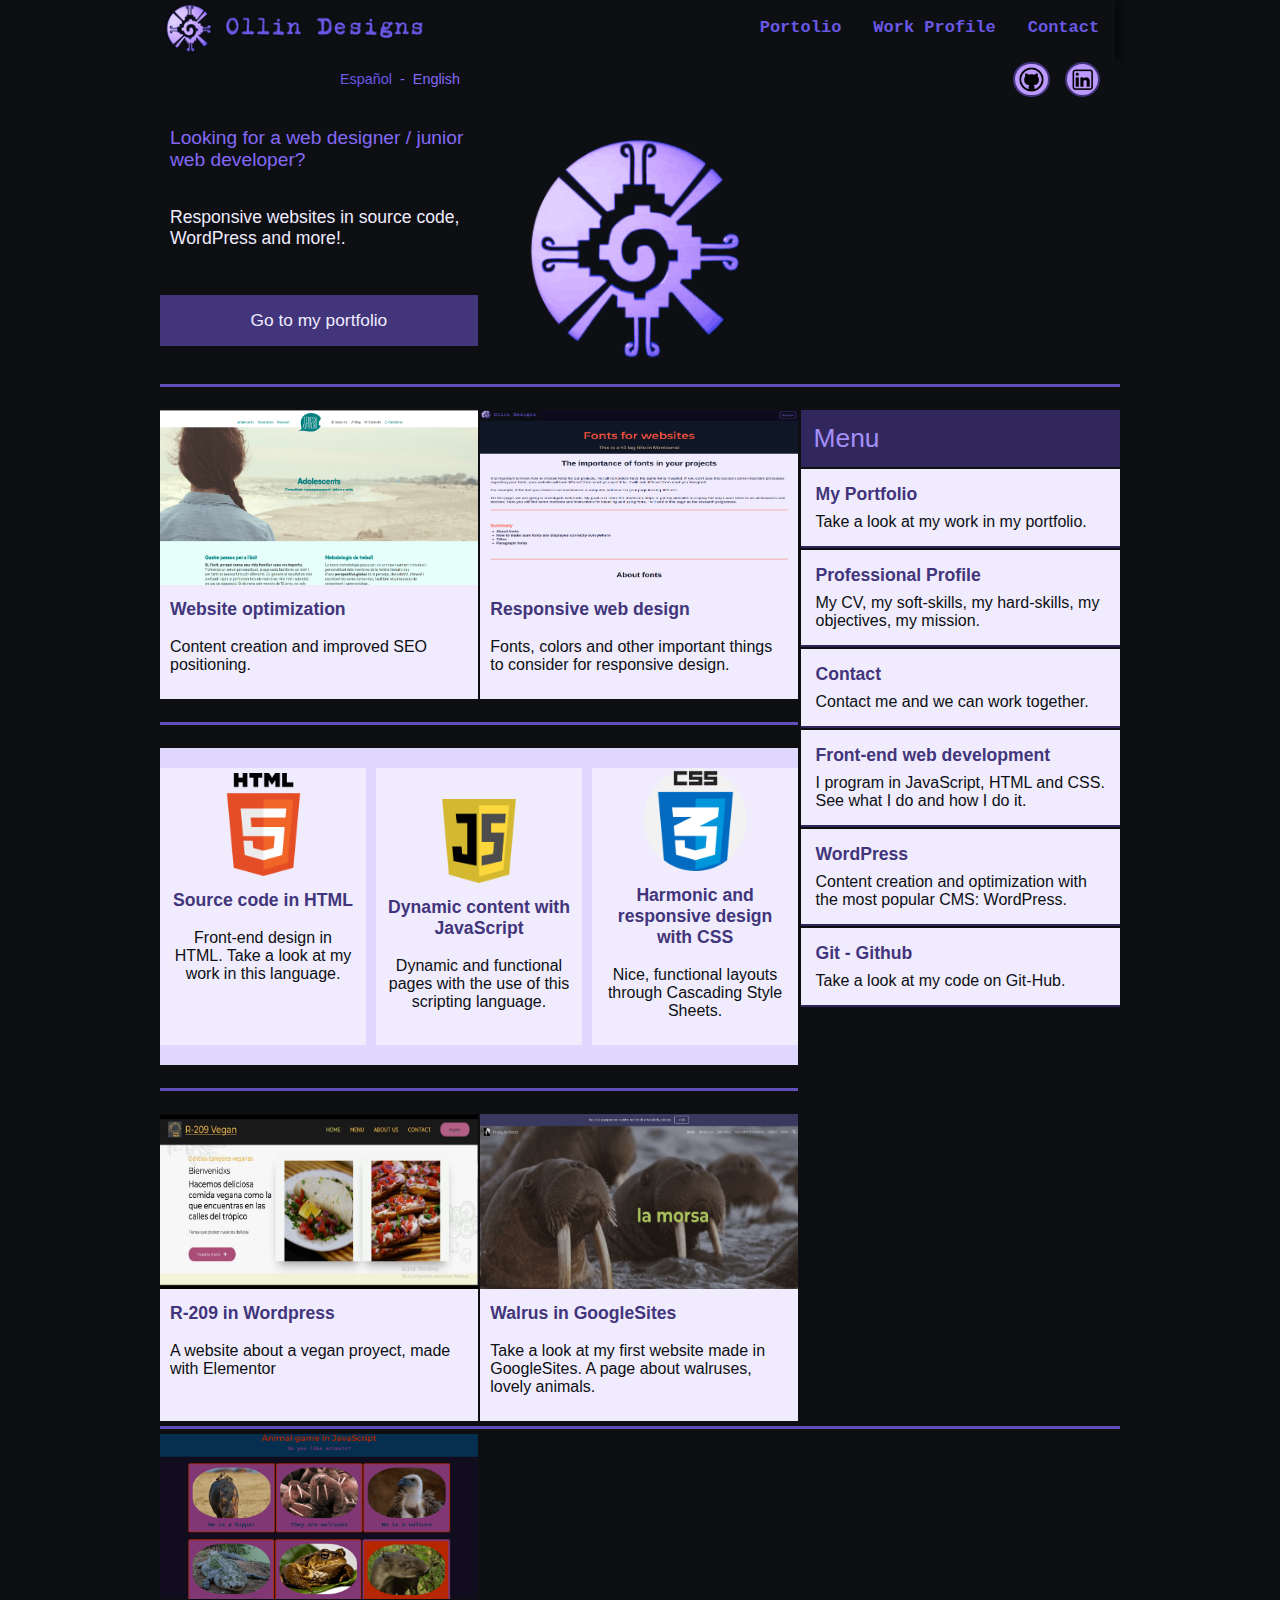
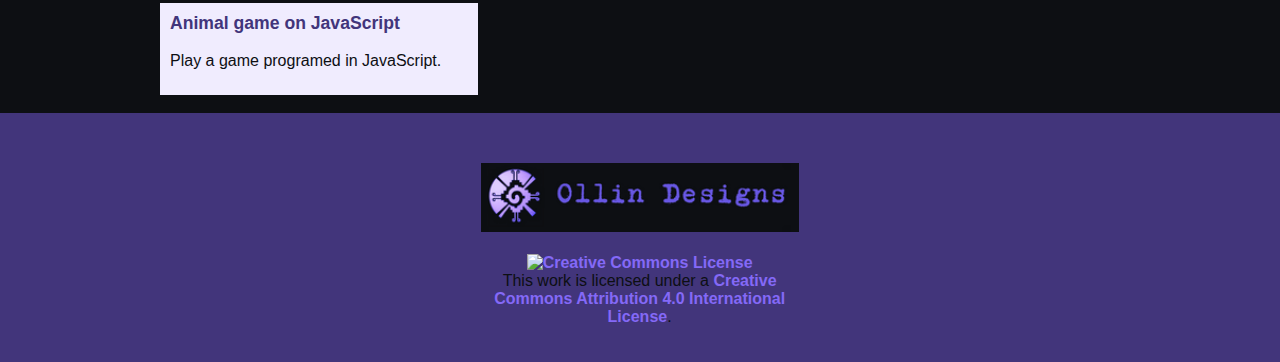
==== commit 8c73f513: "spinning ollin !" ====
--- a/index.html
+++ b/index.html
@@ -1,25 +1,27 @@
 <!DOCTYPE html>
 <html lang="en">
+
 <head>
     <meta charset="UTF-8">
     <meta http-equiv="X-UA-Compatible" content="IE=edge">
     <meta name="viewport" content="width=device-width, initial-scale=1.0">
     <title>Welcome to Ollin Designs</title>
-    <link rel="icon" href="imagenes/sextosol.jpg">
-    <link rel="stylesheet" href="stylesheet.css" >
+    <link rel="icon" href="img/sextosol.jpg">
+    <link rel="stylesheet" href="stylesheet.css">
     <link rel="stylesheet" href="https://cdnjs.cloudflare.com/ajax/libs/font-awesome/4.7.0/css/font-awesome.min.css">
 
 </head>
+
 <body>
-    <header>    
+    <header>
         <div class="px160">
             <div id="headerlogo">
                 <img src="img/Ollin logo letras.png" alt="Ollin logo with letters">
-    
+
             </div>
             <div class="topnav" id="myTopnav">
                 <a href="#home" class="active">Home</a>
-                <a href="#news">Portolio</a>
+                <a href="https://ollindesigns.github.io/websiteOllinDesigns/portfolio">Portolio</a>
                 <a href="#contact">Work Profile</a>
                 <a href="#contact">Contact</a>
                 <a href="javascript:void(0);" class="icon" onclick="hamburgerMenu()">
@@ -28,25 +30,29 @@
             </div>
             <script src="js1ollinhamburger.js"></script>
         </div>
-        <div class ="px160">
+        <div class="px160">
             <div id="languagenicons">
                 <div class="chooselanguage">
-                    <p> <a href="#">Español</a> </p><p> - </p> <p> <a href="">English</a> </p>
+                    <p> <a href="#">Español</a> </p>
+                    <p> - </p>
+                    <p> <a href="">English</a> </p>
 
                 </div>
                 <div class="socialmediaicons">
                     <div class="socialmediaframe">
-                        <a href=""><img src="img/icongithub.png" alt="GitHub icon"> </a>
+                        <a href="https://github.com/OllinDesigns" target="_blank"><img src="img/icongithub.png"
+                                alt="GitHub icon"> </a>
                     </div>
                     <div class="socialmediaframeend">
-                    <a href=""><img id="linkedinicon" src="img/linkedinicon-1600.png" alt="linkedin icon"> </a>
+                        <a href="https://www.linkedin.com/in/edgar-garcia-web-dev" target="_blank"><img
+                                id="linkedinicon" src="img/linkedinicon-1600.png" alt="linkedin icon"> </a>
                     </div>
                 </div>
 
             </div>
         </div>
     </header>
-    
+
     <main>
         <section>
             <div class="px160">
@@ -57,10 +63,12 @@
                             <h2>Looking for a web designer / junior web developer?</h2>
                             <br><br>
                             <p>Responsive websites in source code, WordPress and more!.</p>
-                            <br><br>                                              
-                        </div>
-                        <a href=""><button> <p>Go to my portfolio</p></button></a>
-                        
+                            <br><br>
+                        </div>
+                        <a href="https://ollindesigns.github.io/websiteOllinDesigns/portfolio"><button>
+                                <p>Go to my portfolio</p>
+                            </button></a>
+
                     </div>
                     <div class="boxrowx3" id="purpleollin">
                         <br id="whatdisplay1">
@@ -74,9 +82,9 @@
                 </div>
             </div>
         </section>
-<br>
-
-<!-- i think this will be the true first section -->
+        <br>
+
+        <!-- i think this will be the true first section -->
         <section>
             <!-- <p>other section</p> -->
             <div class="px160">
@@ -86,10 +94,11 @@
                 <div class="flexcontainer">
                     <div class="flexcontainercolumn66">
                         <div class="flexdirectionrow">
-                            <div class="box1indexcontflex">                 
-                                
+                            <div class="box1indexcontflex">
+
                                 <div class="flexcolumnitemleft">
-                                    <figure><img src="img/teresahome.png" alt="Teresa Cataldo"> </figure>                                 
+                                    <figure><a href="https://teresacataldo.com/"><img src="img/teresahome.png"
+                                                alt="Teresa Cataldo"></a> </figure>
                                     <div class="itemcontentlight">
                                         <h2>Website optimization</h2>
                                         <br>
@@ -100,13 +109,14 @@
 
                             <div class="box2indexcontflex">
                                 <div class="flexcolumnitem">
-                                    <figure><img src="img/fontsforwebsites.png" alt="fonts for websites"></figure> 
+                                    <figure><img src="img/fontsforwebsites.png" alt="fonts for websites"></figure>
                                     <div class="itemcontentlight">
                                         <h2>Responsive web design</h2>
                                         <br>
-                                        <p>Fonts, colors and other important things to consider for responsive design.</p>
-                                    </div>
-                                </div>                             
+                                        <p>Fonts, colors and other important things to consider for responsive design.
+                                        </p>
+                                    </div>
+                                </div>
                             </div>
                         </div> <!-- end of div flexdirection row -->
 
@@ -116,27 +126,29 @@
                         <div class="flexcolumnitemalone">
                             <div class="flexcontainerindex">
                                 <div class="boxrowx3leftindex">
-                                    <figure><img src="img/HTML5_logo_and_wordmark.svg(1).png" alt="Html icon"></figure> 
-                                    
+                                    <figure><img src="img/HTML5_logo_and_wordmark.svg(1).png" alt="Html icon"></figure>
+
                                     <div class="itemcontentlight">
                                         <h2>Source code in HTML</h2><br>
-                                        <p id="whatdisplay">Front-end design in HTML. Take a look at my work in this language.</p>
-                                    </div>
-            
+                                        <p id="whatdisplay">Front-end design in HTML. Take a look at my work in this
+                                            language.</p>
+                                    </div>
+
                                 </div>
                                 <div class="boxrowx3index">
-                                    
-                                    <figure><img src="img/Javascript icons(1).png" alt="JavaScript icon"></figure> 
+
+                                    <figure><img src="img/Javascript icons(1).png" alt="JavaScript icon"></figure>
                                     <div class="itemcontentlight">
                                         <h2>Dynamic content with JavaScript</h2><br>
-                                        <p id="whatdisplay">Dynamic and functional pages with the use of this scripting language.</p>
-                                    </div>
-            
-                                </div>
-            
+                                        <p id="whatdisplay">Dynamic and functional pages with the use of this scripting
+                                            language.</p>
+                                    </div>
+
+                                </div>
+
                                 <div class="boxrowx3rightindex" id="whatdisplay">
-                                    
-                                    <figure><img src="img/css icon(1).png" alt="css icon"></figure> 
+
+                                    <figure><img src="img/css icon(1).png" alt="css icon"></figure>
                                     <div class="itemcontentlight">
                                         <h2>Harmonic and responsive design with CSS</h2><br>
                                         <p>Nice, functional layouts through Cascading Style Sheets.</p>
@@ -148,7 +160,7 @@
                         <hr class="separadora">
                         <br id="whatdisplay">
                         <div class="flexdirectionrow">
-                            <div class="box1indexcontflex">                 
+                            <div class="box1indexcontflex">
                                 <div class="flexcolumnitemleft">
                                     <figure><img src="img/r209home2.JPG" alt="R-209"></figure>
                                     <div class="itemcontentlight">
@@ -160,82 +172,82 @@
                                 </div>
                             </div>
                             <div class="box2indexcontflex">
-                            
+
                                 <div class="flexcolumnitem">
-                                    <figure><img src="img/weblamorsa.png" alt="la web de la morsa"></figure>
-                                
+                                    <figure><a href="https://sites.google.com/view/lawebdelamorsa/inicio"><img
+                                                src="img/weblamorsa.png" alt="la web de la morsa"></a> </figure>
+
                                     <div class="itemcontentlight">
                                         <h2>Walrus in GoogleSites</h2>
                                         <br>
-                                        <p>Take a look at my first website made in GoogleSites. A page about walruses, lovely animals.</p>
-                                    </div>
-                                </div>
-                            </div>
-                        </div>  <!-- end of div flexdirection row -->
-                       <hr class="separadora" id="whatdisplay1">
+                                        <p>Take a look at my first website made in GoogleSites. A page about walruses,
+                                            lovely animals.</p>
+                                    </div>
+                                </div>
+                            </div>
+                        </div> <!-- end of div flexdirection row -->
+                        <hr class="separadora" id="whatdisplay1">
                     </div> <!--end of div flexcontainercolumn66-->
 
                     <div id="indexasidecontflex">
                         <aside>
                             <div id="asidetop">
-                                <h2>Menu</h2> 
+                                <h2>Menu</h2>
                             </div>
                             <div>
                                 <div class="flexcolumnitemaside">
-                                    <a href="/media/user/externo/gato/web-dev/_mis recursos/githubsync/websiteOllinDesigns/portfolio.html">
-                                    <div class="itemcontentaside">
-                                        
-                                        <h2>My Portfolio</h2>
-                                        <p>Take a look at my work in my portfolio.</p>
-                                    </div>  
+                                    <a href="https://ollindesigns.github.io/websiteOllinDesigns/portfolio">
+                                        <div class="itemcontentaside">
+
+                                            <h2>My Portfolio</h2>
+                                            <p>Take a look at my work in my portfolio.</p>
+                                        </div>
                                     </a>
                                 </div>
                                 <div class="flexcolumnitemaside">
                                     <a href="">
-                                    <div class="itemcontentaside">
-                                        <h2>Professional Profile</h2>
-                                        <p>My CV, my soft-skills, my hard-skills, my objectives, my mission.</p>
-                                    </div>
+                                        <div class="itemcontentaside">
+                                            <h2>Professional Profile</h2>
+                                            <p>My CV, my soft-skills, my hard-skills, my objectives, my mission.</p>
+                                        </div>
                                     </a>
                                 </div>
                                 <div class="flexcolumnitemaside">
                                     <a href="">
-                                    <div class="itemcontentaside">
-                                        <h2>Contact</h2>
-                                        <p>Contact me and we can work together.</p>
-                                    </div>
+                                        <div class="itemcontentaside">
+                                            <h2>Contact</h2>
+                                            <p>Contact me and we can work together.</p>
+                                        </div>
                                     </a>
                                 </div>
                                 <div class="flexcolumnitemaside">
                                     <a href="">
-                                    <div class="itemcontentaside">
-                                        <h2>Front-end web development</h2>
-                                        <p>I program in JavaScript, HTML and CSS. See what I do and how I do it.</p>
-                                    </div>
+                                        <div class="itemcontentaside">
+                                            <h2>Front-end web development</h2>
+                                            <p>I program in JavaScript, HTML and CSS. See what I do and how I do it.</p>
+                                        </div>
                                     </a>
                                 </div>
                                 <div class="flexcolumnitemaside">
                                     <a href="">
-                                    <div class="itemcontentaside">
-                                        <h2>WordPress</h2>
-                                        <p>Content creation and optimization with the most popular CMS: WordPress.</p>
-                                    </div>
-                                    </a>
-                                </div>
-                                <div class="flexcolumnitemaside">
-                                    <a href="">
-                                    <div class="itemcontentaside">
-                                        <h2>Git - Github</h2>
-                                        <p>Take a look at my code on Git-Hub.</p>
-                                    </div>
+                                        <div class="itemcontentaside">
+                                            <h2>WordPress</h2>
+                                            <p>Content creation and optimization with the most popular CMS: WordPress.
+                                            </p>
+                                        </div>
+                                    </a>
+                                </div>
+                                <div class="flexcolumnitemaside">
+                                    <a href="https://github.com/OllinDesigns">
+                                        <div class="itemcontentaside">
+                                            <h2>Git - Github</h2>
+                                            <p>Take a look at my code on Git-Hub.</p>
+                                        </div>
                                     </a>
                                 </div>
                             </div>
                         </aside>
                     </div>
-
-                    
-                    
                 </div>
             </div>
         </section>
@@ -297,7 +309,7 @@
                             </div>
                             <div class="flexcolumnitem">
                             </div>
-                            
+
                             <div class="itemcontentlight">
                                 <h2>Animal game on JavaScript</h2>
                                 <br>
@@ -325,7 +337,7 @@
                     </div>
 
                     <div class="boxrowx3right">
-                        
+
                         <div class="flexcontainercolumn">
                             <!-- <div class="flexcolumnitem">
                                 
@@ -341,7 +353,7 @@
                                 <<h2>Animal game on JavaScript</h2>
                                 <br>
                                 <p>Play a game programed in JavaScript.</p> -->
-                            </div> 
+                        </div>
                     </div>
                 </div>
             </div>
@@ -351,10 +363,10 @@
 
     <footer class="footerfixed">
         <div class="px160">
-       
+
             <div class="flexcontainer">
                 <div class="boxrowx3">
-                    
+
                     <!-- <div class="itemcontent">
                         <h2>this is an item content</h2>
                         <p>this is paragraph in item content</p>
@@ -363,10 +375,15 @@
                 </div>
                 <br>
                 <div class="boxrowx3 centro">
-                    <figure><img src="img/Ollin logo letras.png" alt="Ollin Websites" id="footerlogo"></figure>
+                    <figure><a href="https://ollindesigns.github.io/websiteOllinDesigns/"><img
+                                src="img/Ollin logo letras.png" alt="Ollin Websites" id="footerlogo"></a> </figure>
                     <br>
                     <div class="sanserif">
-                        <a rel="license" href="http://creativecommons.org/licenses/by/4.0/"><img alt="Creative Commons License" style="border-width:0" src="https://i.creativecommons.org/l/by/4.0/80x15.png" /></a><br />This work is licensed under a <a rel="license" href="http://creativecommons.org/licenses/by/4.0/">Creative Commons Attribution 4.0 International License</a>.
+                        <a rel="license" href="http://creativecommons.org/licenses/by/4.0/"><img
+                                alt="Creative Commons License" style="border-width:0"
+                                src="https://i.creativecommons.org/l/by/4.0/80x15.png" /></a><br />This work is licensed
+                        under a <a rel="license" href="http://creativecommons.org/licenses/by/4.0/">Creative Commons
+                            Attribution 4.0 International License</a>.
 
                     </div>
                     <br><br>
@@ -374,7 +391,7 @@
                 </div>
 
                 <div class="boxrowx3">
-                    
+
                     <!-- <div class="itemcontent">
                         <h2>this is an item content</h2>
                         <p>this is paragraph in item content</p>
@@ -383,7 +400,8 @@
                 </div>
             </div>
         </div>
-        
+
     </footer>
 </body>
+
 </html>--- a/stylesheet.css
+++ b/stylesheet.css
@@ -9,36 +9,35 @@
 
 /* SELECTORS */
 
-body{
-    background-color:#110d1f;
-    color:#110d1f;
-}
-
-header{
-    background: #110d1f;
-    margin: 0;
-}
-
 a{
     text-decoration: none;
 }
+
+body{
+    background-color:#0d0f13;
+    color:#0d0f13;
+}
+
+header{
+    background: #0d0f13;
+    margin: 0;
+}
+
+/* a{
+    text-decoration: none;
+}
     a:link{
         color:#8469F7;
-        font-weight: bold;
     }
     a:visited{
         color:#a38ff9;
     }
     a:hover{
-        -webkit-transform: scale(2.2);
-        -ms-transform: scale(2.2);
-        -moz-transform: scale(2.2); 
-        transform: scale(2.2);
         color:#42357b;
     }
     a:active{
         color:#BC99FD;
-    }
+    } */
 
 figure{
     margin: 0;
@@ -63,6 +62,9 @@
     }
 
 /* class */
+
+/* este es para el menu hamburguesa, a ver si funciona */
+
 .fullwidth{
     width:100%;
     display: flex;
@@ -81,7 +83,7 @@
 .flexcontainerendright{
     display: flex;
     justify-content: flex-end;
-    background-color: #110d1f;
+    background-color: #0d0f13;
     box-shadow: 5px 0 10px rgba(0, 0, 0, .6);
     /* align-items: center; */
 }
@@ -122,7 +124,7 @@
     width:100%;
     margin-left: 5px;
     /* margin-right: 5px; */
-    /* background: #8469F7; */
+    /* background: #0d0f13; */
 }
     .boxrowx3 figure img{
         width: 100%;
@@ -276,7 +278,7 @@
 .itemcontent{
     font-family: sans-serif;
     padding: 15px;
-    background: #110d1f;
+    background: #0d0f13;
     color: #F0ECFE;
 }
     .itemcontent h2{
@@ -290,7 +292,7 @@
         padding: 10px;
         padding-bottom: 25px;
         background: #F0ECFE;
-        color: #110d1f;
+        color: #0d0f13;
     }
         .itemcontentlight h1{
             font-family: 'Montserrat', 'Gill Sans MT', Calibri, 'Trebuchet MS', sans-serif;
@@ -327,7 +329,7 @@
 .socialmediaicons{
     display: flex;
     justify-content: flex-end;
-    background-color:#110d1f;
+    background-color:#0d0f13;
     width:50%;
     align-items: center;
 }
@@ -353,7 +355,7 @@
         -ms-transform: scale(1.1);
         -moz-transform: scale(1.1); 
         transform: scale(1.1);
-        border: 2px solid #110d1f;
+        border: 2px solid #0d0f13;
         border-radius: 25px;
     }
     .socialmediaframeend{
@@ -370,13 +372,13 @@
         -ms-transform: scale(1.1);
         -moz-transform: scale(1.1); 
         transform: scale(1.1);
-        border: 2px solid #110d1f;
+        border: 2px solid #0d0f13;
         border-radius: 25px;
     }
 
 .chooselanguage{
     width:50%;
-    background:#110d1f;
+    background:#0d0f13;
     text-align: center;
     line-height: 38px;
     color: #8469F7;
@@ -485,32 +487,22 @@
 
 /* ids */
 
-#navbarheader{
-    /* background-color: #8469F7; */
-    /* display: flex; */
-    /* padding-bottom:-5px; */
-    /* margin-right: 160px;
-    margin-left: 160px; */
-    height: 50px;
-    /* background-color: #a38ff9; */
-}
-
-#navbarheaderlogo{
+/* #navbarheaderlogo{
     float: left;
 }
 
 #navbarheaderlogo img{
     height: 50px;
-}
-
-#navbarnav{
+} */
+
+/* #navbarnav{
     display: none;
     margin-top: 2.8px;    
     /* background-color: #a38ff9; */
-    font-family: sans-serif;    
-
-}
-    #navbarnav nav{
+    /* font-family: sans-serif; 
+
+} */
+    /* #navbarnav nav{
         height: 60px;
         line-height: 60px;
     }
@@ -528,14 +520,14 @@
         #navbarnav li a{
             /* display: inline;
             list-style-type: none; */
-            background-color: #110d1f;
-            /* line-height: 40px; */
+            /* background-color: #110d1f;
+            line-height:  */
             /* margin: 2.5px;
             padding: 5px; */
-            /* font-family: 'Courier New', Courier, monospace; */
+            /* font-family: 'Courier New', Courier, monospace;
             color:#8469F7;
             /* font-size: 1.3em; */
-            /* margin-right: 25px; */
+            /* margin-right: 25px;
             padding:10px;            
         }
             #navbarnav li a:hover{
@@ -547,7 +539,7 @@
                 transform: scale(2.2);
                 border-radius: 10px;
                 border: 2px solid #a38ff9
-            }
+            } */
 
 #languagenicons{
     display:flex;
@@ -557,6 +549,15 @@
     width:100%;
     margin-top:0px
 }
+    #languagenicons a{
+        color:#6958e4;
+    }
+        #languagenicons a:visited{
+            color:#8469F7;
+        }
+        #languagenicons a:active{
+            color:#634FB9;
+        }
 
 #bannerbox{
     margin-left: 0px;
@@ -591,7 +592,7 @@
     }
     #bannerbox a button:hover {
         background: #634FB9;
-        color:#110d1f
+        color:#0d0f13
     }
 #bannerboxpadding{
     padding: 10px;
@@ -642,20 +643,104 @@
 #purpleollin{
     margin-top: 20px;
     text-align: center;
-    background-color: #110d1f;
+    background-color: 0d0f13;
 }
     #purpleollin img{
         width: 70%;
     }
 
-
+      @media (prefers-reduced-motion: no-preference) {
+        #purpleollin img {
+          animation: purpleollin-spin infinite 20s linear;
+        }
+      }
+
+      @keyframes purpleollin-spin {
+        from {
+          transform: rotate(0deg);
+        }
+        to {
+          transform: rotate(360deg);
+        }
+      }
 
 #footerlogo{
     height:20%;
 }
 
-
-
+@media screen and (max-width: 600px) {
+
+
+    .topnav{
+        float: right;
+        background-color: #0d0f13;
+        width:25.5%;
+        height: 60px;
+        line-height: 55px;
+        color: #6958e4;
+        text-align: center;
+        font-family: 'Trebuchet MS', 'Lucida Sans Unicode', 'Lucida Grande', 'Lucida Sans', Arial, sans-serif;
+    }
+    .topnav a {
+        display: none;
+        text-decoration: none;
+    }
+        .topnav a:link {
+            color:#8469f7;
+        }
+        .topnav a:visited {
+            color:#8469f7;
+        }
+
+        .topnav a.icon {
+            float: right;
+            display: block;
+            /* position: absolute; */
+            background: #0d0f13;
+            padding-right: 15px;
+            padding-left: 15px;
+            color:#6958e4;
+            margin-right:8px;
+            /* background-color: #a38ff9; */
+            line-height: 50px;
+        }
+
+    .topnav.responsive {
+        position: absolute;
+        width: 100%;
+        height: 200px;
+        }
+        .topnav.responsive a.icon {
+          position: absolute;
+          right: 0;
+          top: 0;
+          background: #0d0f13;
+         
+        }
+        .topnav.responsive a {
+          float: none;
+          display: block;
+          text-align: center;
+        }
+        .topnav.responsive a:hover {
+            background: #6958e4;
+            color: #0d0f13;
+          }
+    
+    #headerlogo{
+        float:left;
+        /* background: #8469f7; */
+        width:68.5%;
+        height:60px;
+    }
+
+    #headerlogo img{
+        width:100%;
+        }
+
+
+   
+}
 
 
 
@@ -678,6 +763,24 @@
 
 
 @media only screen and (min-width: 1000px){
+
+    *{
+        margin:0;
+        padding:0;
+    }
+    
+   
+    #headerlogo{
+        background-color: #0d0f13;
+        width: 30%;
+        height:60px;
+        float:left;
+        /* background-color: #634FB9; */
+    }
+      #headerlogo img{
+        height:60px;
+        width: 275px;
+      }
 
     /*CONTAINER */
 .flexcontainer{
@@ -687,7 +790,7 @@
 .flexcontainerendright{
     display: flex;
     justify-content: flex-end;
-    background-color: #110d1f;
+    background-color: #0d0f13;
     box-shadow: 5px 0 10px rgba(0, 0, 0, .6);
     /* align-items: center; */
 }
@@ -765,7 +868,7 @@
 }
     .boxrowx3button:hover{
         background: #634FB9;
-        color:#110d1f;
+        color:#0d0f13;
     }
 
 .boxrowx3index{
@@ -842,7 +945,7 @@
     padding: 10px;
     padding-bottom: 25px;
     background: #F0ECFE;
-    color: #110d1f;
+    color: #0d0f13;
 }
 
 .box1indexcontflex {
@@ -875,7 +978,7 @@
     padding-top: 15px;
     padding-bottom: 15px;
     background: #F0ECFE;
-    color: #110d1f;
+    color: #0d0f13;
     border-bottom: solid 2px #32275D;
     font-weight: 400;
 }
@@ -885,61 +988,61 @@
         padding-bottom:8px;
     }
 
+    .topnav {
+        width:69.5%;
+        background-color: #0d0f13;
+        /* background-color: #0d0f13; */
+        overflow: hidden;
+        float:left;
+        height:60px;
+        display: flex;
+        justify-content: flex-end;
+        overflow: hidden;
+        box-shadow: 5px 0 10px rgba(0, 0, 0, .6)
+      }
+      .topnav a {
+        float: left;
+        display: block;
+        color: #6958e4;
+        padding: 14px 16px;
+        text-decoration: none;
+        font-size: 17px;
+        font-family: 'Courier New', Courier, monospace;
+        font-weight: 600;
+        /* background: #a38ff9; */
+        line-height: 28.5px;
+      }
+        .topnav a:hover {
+            background: #6958e4;
+            color: #0d0f13;
+        }
+        .topnav a:first-child{
+            display: none;
+        }
+
+    
+      .topnav .icon {
+        display: none;
+      }
+ 
+
+
 /* IDS */
-
-#navbarheader{
-    background-color: #110d1f;
-    /* display: flex; */
-    /* padding-bottom:-5px; */
-    margin-right: 160px;
-    margin-left: 160px;
-    height: 50px;
-    background-color: #a38ff9;
-}
-
-#navbarnav{
-    display: block;
-    margin-top: 0px;    
-    font-family: sans-serif;
-    height:50px; 
-    /* background-color: #634FB9; */
-}
-    #navbarnav nav{
-        height: 50px;
-        line-height: 45px;
-        /* background: #634FB9; */
-    }
-    #navbarnav li{
-        display: inline;
-        list-style-type: none;
-        /* line-height: 40px; */
-        margin: 0px;
-        /* padding: 2.5px; */
-        font-family: 'Courier New', Courier, monospace;
-        color:#8469F7;
-        font-size: 1.1em;
-        margin-right: 15px;
-    }
-    #navbarnav li a{
-        /* display: inline;
-        list-style-type: none; */
-        background-color: #110d1f;
-        /* line-height: 40px; */
-        /* margin: 2.5px;
-        padding: 5px; */
-        /* font-family: 'Courier New', Courier, monospace; */
-        color:#8469F7;
-        /* font-size: 1.3em; */
-        /* margin-right: 25px; */
-        padding:5px;    
-        margin: 0px;        
-    }
 
 #languagenicons{
     display:flex;
     background: #a38ff9;
     margin:0;
 }
+#languagenicons a{
+    color:#6958e4;
+}
+    #languagenicons a:visited{
+        color:#8469F7;
+    }
+    #languagenicons a:active{
+        color:#634FB9;
+    }
 
 .px160{
     margin-right: 160px;
@@ -1002,7 +1105,7 @@
         -ms-transform: scale(1.1);
         -moz-transform: scale(1.1); 
         transform: scale(1.1);
-        border: 2px solid #110d1f;
+        border: 2px solid #0d0f13;
         border-radius: 25px;
     }
     .socialmediaframeend{
@@ -1019,7 +1122,7 @@
         -ms-transform: scale(1.1);
         -moz-transform: scale(1.1); 
         transform: scale(1.1);
-        border: 2px solid #110d1f;
+        border: 2px solid #0d0f13;
         border-radius: 25px;
     }
 
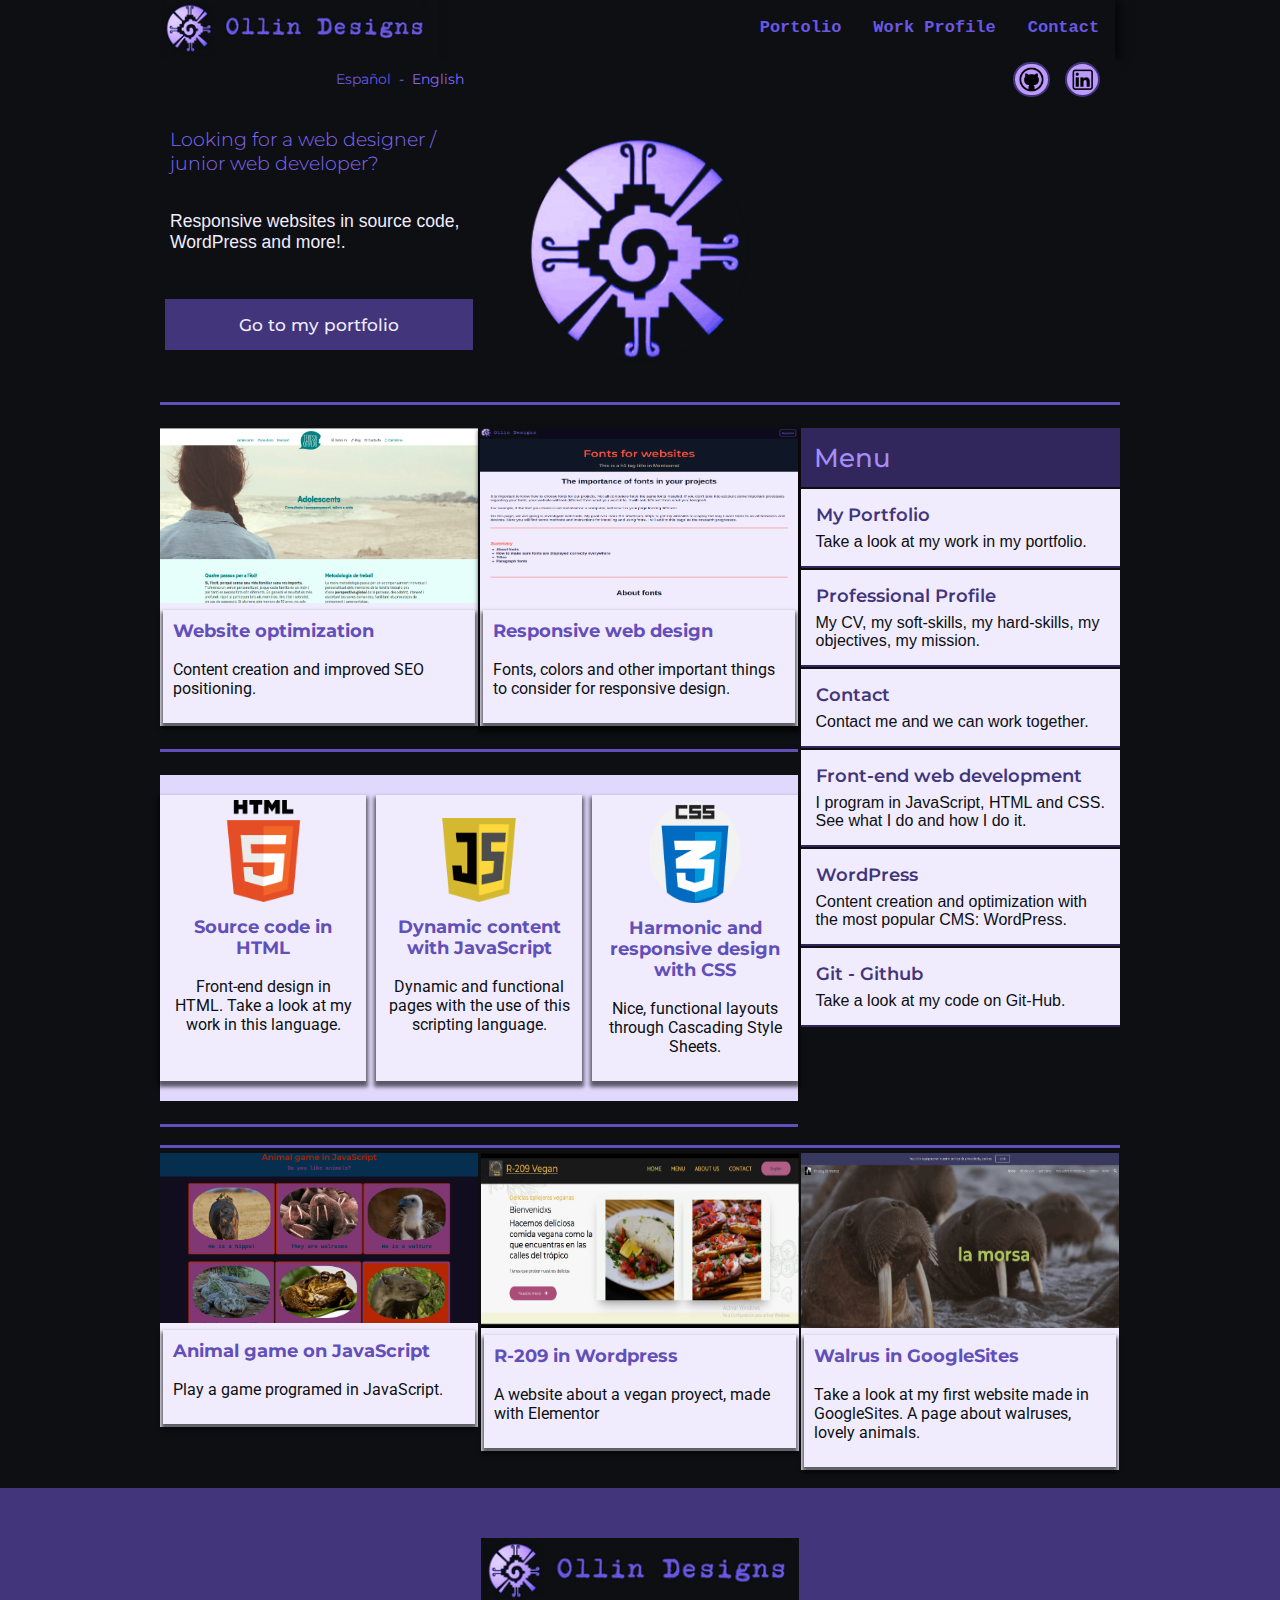
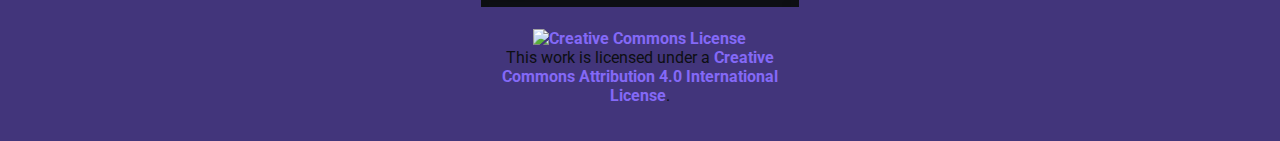
==== commit 692dfbbb: "more commits !" ====
--- a/index.html
+++ b/index.html
@@ -9,6 +9,9 @@
     <link rel="icon" href="img/sextosol.jpg">
     <link rel="stylesheet" href="stylesheet.css">
     <link rel="stylesheet" href="https://cdnjs.cloudflare.com/ajax/libs/font-awesome/4.7.0/css/font-awesome.min.css">
+    <link rel="preconnect" href="https://fonts.googleapis.com">
+    <link rel="preconnect" href="https://fonts.gstatic.com" crossorigin>
+    <link href="https://fonts.googleapis.com/css2?family=Courier+Prime&family=Montserrat:wght@200;300;400;500&family=Roboto:wght@100;300;500&display=swap" rel="stylesheet">
 
 </head>
 
@@ -48,7 +51,6 @@
                                 id="linkedinicon" src="img/linkedinicon-1600.png" alt="linkedin icon"> </a>
                     </div>
                 </div>
-
             </div>
         </div>
     </header>
@@ -84,9 +86,8 @@
         </section>
         <br>
 
-        <!-- i think this will be the true first section -->
-        <section>
-            <!-- <p>other section</p> -->
+        <!-- first section -->
+        <section>think this will be the true 
             <div class="px160">
                 <hr class="separadora" id="whatdisplay">
                 <br>
@@ -95,11 +96,10 @@
                     <div class="flexcontainercolumn66">
                         <div class="flexdirectionrow">
                             <div class="box1indexcontflex">
-
-                                <div class="flexcolumnitemleft">
-                                    <figure><a href="https://teresacataldo.com/"><img src="img/teresahome.png"
+                                <div class="flexcolumnitemleft lightaspect">
+                                    <figure><a href="https://teresacataldo.com/"><img src="img/teresahome.png" id="teresacataldo"
                                                 alt="Teresa Cataldo"></a> </figure>
-                                    <div class="itemcontentlight">
+                                    <div class="shadowbox margin3 itemcontentlight">
                                         <h2>Website optimization</h2>
                                         <br>
                                         <p>Content creation and improved SEO positioning.</p>
@@ -107,10 +107,10 @@
                                 </div>
                             </div>
 
-                            <div class="box2indexcontflex">
-                                <div class="flexcolumnitem">
-                                    <figure><img src="img/fontsforwebsites.png" alt="fonts for websites"></figure>
-                                    <div class="itemcontentlight">
+                            <div class="box2indexcontflex shadowbox">
+                                <div class="flexcolumnitem lightaspect">
+                                    <figure><img src="img/fontsforwebsites.png" alt="fonts for websites" id="fontsforwebsites"></figure>
+                                    <div class="itemcontentlight shadowbox margin3">
                                         <h2>Responsive web design</h2>
                                         <br>
                                         <p>Fonts, colors and other important things to consider for responsive design.
@@ -125,8 +125,8 @@
                         <br id="whatdisplay">
                         <div class="flexcolumnitemalone">
                             <div class="flexcontainerindex">
-                                <div class="boxrowx3leftindex">
-                                    <figure><img src="img/HTML5_logo_and_wordmark.svg(1).png" alt="Html icon"></figure>
+                                <div class="boxrowx3leftindex shadowbox">
+                                    <figure><img src="img/HTML5_logo_and_wordmark.svg(1).png" alt="Html icon" id="htmlogo"></figure>
 
                                     <div class="itemcontentlight">
                                         <h2>Source code in HTML</h2><br>
@@ -135,20 +135,20 @@
                                     </div>
 
                                 </div>
-                                <div class="boxrowx3index">
-
-                                    <figure><img src="img/Javascript icons(1).png" alt="JavaScript icon"></figure>
+                                <div class="boxrowx3index shadowbox">
+
+                                    <figure><img src="img/Javascript icons(1).png" alt="JavaScript icon" id="javascriptlogo"></figure>
                                     <div class="itemcontentlight">
                                         <h2>Dynamic content with JavaScript</h2><br>
-                                        <p id="whatdisplay">Dynamic and functional pages with the use of this scripting
+                                        <p id="whatdisplay">Dynamic and functional pages with the use of this scripting  
                                             language.</p>
                                     </div>
 
                                 </div>
 
-                                <div class="boxrowx3rightindex" id="whatdisplay">
-
-                                    <figure><img src="img/css icon(1).png" alt="css icon"></figure>
+                                <div class="boxrowx3rightindex shadowbox" id="whatdisplay">
+
+                                    <figure><img src="img/css icon(1).png" alt="css icon" id="cssicon"></figure>
                                     <div class="itemcontentlight">
                                         <h2>Harmonic and responsive design with CSS</h2><br>
                                         <p>Nice, functional layouts through Cascading Style Sheets.</p>
@@ -159,33 +159,7 @@
                         <br id="whatdisplay">
                         <hr class="separadora">
                         <br id="whatdisplay">
-                        <div class="flexdirectionrow">
-                            <div class="box1indexcontflex">
-                                <div class="flexcolumnitemleft">
-                                    <figure><img src="img/r209home2.JPG" alt="R-209"></figure>
-                                    <div class="itemcontentlight">
-                                        <h2>R-209 in Wordpress</h2>
-                                        <br>
-                                        <p>A website about a vegan proyect, made with Elementor</p>
-
-                                    </div>
-                                </div>
-                            </div>
-                            <div class="box2indexcontflex">
-
-                                <div class="flexcolumnitem">
-                                    <figure><a href="https://sites.google.com/view/lawebdelamorsa/inicio"><img
-                                                src="img/weblamorsa.png" alt="la web de la morsa"></a> </figure>
-
-                                    <div class="itemcontentlight">
-                                        <h2>Walrus in GoogleSites</h2>
-                                        <br>
-                                        <p>Take a look at my first website made in GoogleSites. A page about walruses,
-                                            lovely animals.</p>
-                                    </div>
-                                </div>
-                            </div>
-                        </div> <!-- end of div flexdirection row -->
+                        
                         <hr class="separadora" id="whatdisplay1">
                     </div> <!--end of div flexcontainercolumn66-->
 
@@ -303,14 +277,14 @@
                 <div class="flexcontainer flexcontainermargintop">
                     <div class="boxrowx3left">
 
-                        <div class="flexcontainercolumn">
+                        <div class="flexcontainercolumn lightaspect">
                             <div class="flexcolumnitem">
                                 <figure><img src="img/animalgame.png" alt="Animal game"></figure>
                             </div>
                             <div class="flexcolumnitem">
                             </div>
 
-                            <div class="itemcontentlight">
+                            <div class="itemcontentlight margin3 shadowbox">
                                 <h2>Animal game on JavaScript</h2>
                                 <br>
                                 <p>Play a game programed in JavaScript.</p>
@@ -319,40 +293,37 @@
                         </div>
                     </div>
                     <div class="boxrowx3">
-                        <div class="flexcontainercolumn">
+                        <div class="flexcontainercolumn lightaspect">
+                            <figure><img src="img/r209home2.JPG" alt="R-209" id="r209"></figure>
+                                    <div class="itemcontentlight margin3 shadowbox">
+                                        <h2>R-209 in Wordpress</h2>
+                                        <br>
+                                        <p>A website about a vegan proyect, made with Elementor</p>
+                                    </div>
+                        
+
                             <!-- <div class="flexcolumnitem">
-                                <p>1 item</p>
-                            </div>
-                            <div class="flexcolumnitem">
                              
                             </div>
                             <div class="itemcontentlight">
                                 
                             </div>
                            
-                            <div class="itemcontentlight">
-                               
-                            </div> -->
+                            <div class="itemcontentlight"> -->
                         </div>
                     </div>
 
                     <div class="boxrowx3right">
 
-                        <div class="flexcontainercolumn">
-                            <!-- <div class="flexcolumnitem">
-                                
-                            </div>
-                            <div class="flexcolumnitem">
-                                
-                            </div>
-                             <div class="itemcontentlight">
-                                 <p>itemcontentlight</p>
-                            </div>
-                             <p>class boxrow3</p> 
-                            <div class="itemcontentlight">
-                                <<h2>Animal game on JavaScript</h2>
+                        <div class="flexcontainercolumn lightaspect">
+                            <figure><a href="https://sites.google.com/view/lawebdelamorsa/inicio"><img
+                                src="img/weblamorsa.png" alt="la web de la morsa" id="lamorsa"></a> </figure>
+                            <div class="itemcontentlight margin3 shadowbox">
+                                <h2>Walrus in GoogleSites</h2>
                                 <br>
-                                <p>Play a game programed in JavaScript.</p> -->
+                                <p>Take a look at my first website made in GoogleSites. A page about walruses,
+                                    lovely animals.</p>
+                            </div>
                         </div>
                     </div>
                 </div>
@@ -378,7 +349,7 @@
                     <figure><a href="https://ollindesigns.github.io/websiteOllinDesigns/"><img
                                 src="img/Ollin logo letras.png" alt="Ollin Websites" id="footerlogo"></a> </figure>
                     <br>
-                    <div class="sanserif">
+                    <div class="roboto">
                         <a rel="license" href="http://creativecommons.org/licenses/by/4.0/"><img
                                 alt="Creative Commons License" style="border-width:0"
                                 src="https://i.creativecommons.org/l/by/4.0/80x15.png" /></a><br />This work is licensed
--- a/stylesheet.css
+++ b/stylesheet.css
@@ -22,22 +22,6 @@
     background: #0d0f13;
     margin: 0;
 }
-
-/* a{
-    text-decoration: none;
-}
-    a:link{
-        color:#8469F7;
-    }
-    a:visited{
-        color:#a38ff9;
-    }
-    a:hover{
-        color:#42357b;
-    }
-    a:active{
-        color:#BC99FD;
-    } */
 
 figure{
     margin: 0;
@@ -51,10 +35,10 @@
         color:#a38ff9;
     }
     footer a:hover{
-        -webkit-transform: scale(2.2);
-        -ms-transform: scale(2.2);
-        -moz-transform: scale(2.2); 
-        transform: scale(2.2);
+        -webkit-transform: scale(1.2);
+        -ms-transform: scale(1.2);
+        -moz-transform: scale(1.2); 
+        transform: scale(1.2);
         color:#BC99FD;
     }
     footer a:active{
@@ -63,21 +47,11 @@
 
 /* class */
 
-/* este es para el menu hamburguesa, a ver si funciona */
-
-.fullwidth{
-    width:100%;
-    display: flex;
-}
-
 /* CONTAINER */
-.flexcontainer{
-    /* display: flex; */
-    /* background: #42357b;*/
-}
 
 .flexcontainermargintop{
     margin-top: 5px;
+    /* background: #BC99FD; */
 }
 
 .flexcontainerendright{
@@ -98,7 +72,6 @@
     display: flex;
     flex-direction: column;
     /* background-color: #8469F7; */
-    /* width:69%; */
 }
 
 .flexdirectionrow{
@@ -112,8 +85,8 @@
 .flexcontainerindex{
     display: flex;
     background: #E0D9FD;
-    padding-top: 20px;
-    padding-bottom: 20px;
+    padding-top: 10px;
+    padding-bottom: 10px;
     width: 100%;
     /* margin-right:100px;     */
 }
@@ -122,13 +95,13 @@
 
 .boxrowx3{
     width:100%;
-    margin-left: 5px;
+    /* margin-left: 5px; */
     /* margin-right: 5px; */
     /* background: #0d0f13; */
 }
     .boxrowx3 figure img{
         width: 100%;
-        height: 165px;
+        /* height: 165px; */
     }
 .boxrowx3left{
     width:100%;
@@ -138,17 +111,15 @@
 }
     .boxrowx3left figure img{
         width: 100%;
-        height: 165px;
+        /* height: 165px; */
     }
 .boxrowx3right{
-    /* width:33.1%; */
-    /* margin-right:0; */
-    margin-left: 5px;
+    margin-left: 0px;
     /* background: #634FB9; */
 }
     .boxrowx3right figure img{
         width: 100%;
-        height: 165px;
+        /* height: 165px; */
     }
 
 .boxrowx3button{
@@ -157,7 +128,9 @@
     vertical-align: bottom;
     margin-bottom: 0;
     text-align: center;
-    font-family: sans-serif;
+    cursor: pointer;
+    color:#8469f7;
+    border: none;
 }
     .boxrowx3button:hover{
         background: #634FB9;
@@ -168,9 +141,8 @@
     width:50%;    
     margin-left: 5px;
     margin-right: 0px;
-    /* background: #8469F7; */ 
     text-align: center;
-    background: #F0ECFE;
+    /* background: #F0ECFE; */
 }
     .boxrowx3index img{
         width: 70px;
@@ -181,10 +153,9 @@
 .boxrowx3leftindex{
     width:50%;
     margin-left: 0;
-    /* margin-right: 5px; */
     /* background: #42357b; */
     text-align: center;
-    background: #F0ECFE;
+  
 }
     .boxrowx3leftindex img{
         width:50%;
@@ -195,9 +166,8 @@
     width:33.1%;
     margin-right:0;
     margin-left: 5px;
-    /* background: #634FB9; */
     text-align: center;
-    background: #F0ECFE;
+    /* background: #F0ECFE; */
 }
     .boxrowx3rightindex img{
         width: 50%;
@@ -214,20 +184,16 @@
     border:solid 2px #d1c7fc;
 }
 
-/* .boxrowx3leftcolumn{
-    margin-left: 0;
-    margin-right: 5px;
-    background: #42357b;
-}
-    .boxrowx3leftcolumn figure img{
-        width: 100%;
-        height: 165px;
-    } */
+.margin3{
+    margin: 3px;
+}
+
+.shadowbox{
+    box-shadow: 0 4px 4px 2px rgba(0, 0, 0, .6);
+}
+
 
 /* CONTENT ITEM */
-/* .flexcolumnitem{
-    background: #8469F7;
-} */
 
 .flexcolumnitem{
     margin-top:0;
@@ -236,7 +202,7 @@
 }
     .flexcolumnitem img{
         width: 100%;
-        height:250px;
+        /* height:250px; */
     }
 
 .flexcolumnitemleft{
@@ -246,7 +212,7 @@
 }
     .flexcolumnitemleft img{
         width: 100%;
-        height:250px;
+        /* height:250px; */
         
     }
 
@@ -288,9 +254,9 @@
     }
 
     .itemcontentlight{
-        font-family: 'Trebuchet MS', 'Lucida Sans Unicode', 'Lucida Grande', 'Lucida Sans', Arial, sans-serif;
+        font-family: 'Roboto', sans-serif;
         padding: 10px;
-        padding-bottom: 25px;
+        /* padding-bottom: 25px; */
         background: #F0ECFE;
         color: #0d0f13;
     }
@@ -306,7 +272,7 @@
             font-family: 'Montserrat', 'Gill Sans MT', Calibri, 'Trebuchet MS', sans-serif;
             font-size: 1.1em;
             /* font-weight: bold; */
-            color: #42357b;
+            color: #634FB9;
         }
 
 .itemcontentaside{
@@ -323,8 +289,6 @@
         font-size: 1.2em;
         padding-bottom:8px;
     }
-
-
 
 .socialmediaicons{
     display: flex;
@@ -402,22 +366,12 @@
         padding:5px;
     }
 
-/* .px160{
-    margin-right: 160px;
-    margin-left: 160px;
-    display: none;
-} */
-
 .box1indexcontflex {
     width: 100%;
-    /* margin: 3px;
-    padding: 5px; */
     display: flex;
     flex-direction: column;
-    /* margin-right: 5px; */
     margin-left: 0px;
     background: #F0ECFE;
-    /* margin-bottom: 5px; */
     margin-top:0px;
 }
 
@@ -427,7 +381,6 @@
     flex-direction: column;
     margin-right: 0px;
     margin-left: 0px;
-    background: #F0ECFE;
     /* margin-bottom: 5px; */
     margin-top:0px;
 }
@@ -435,15 +388,31 @@
 .portfolioboxheight{
     height: 150px;
     overflow: hidden;
+   
+}
+
+.lightaspect{
+    background: #F0ECFE;
 }
 
 .sanserif{
     font-family: sans-serif;
+    background-color: #6958e4;
+    padding-bottom: 0;
+    margin-bottom: 0;
 }
 
 .lucida{
     font-family: 'Lucida Sans', 'Lucida Sans Regular', 'Lucida Grande', 'Lucida Sans Unicode', Geneva, Verdana, sans-serif;
 }
+
+.roboto{
+    font-family: 'Roboto', sans-serif;
+}
+
+/* font-family: 'Courier Prime', monospace;
+font-family: 'Montserrat', sans-serif;
+font-family: 'Roboto', sans-serif; */
 
 .centro{
     align-items: center;
@@ -466,6 +435,17 @@
     border:none;
     background-color: #634FB9;
     height: 3px;
+}
+
+.resultbox{
+    background-color: #32275D;
+    padding: 15px;
+    color:#8469F7;
+    box-shadow: 5px 0 10px rgba(0, 0, 0, .6);
+    margin:5px 0;
+    width: 350px;
+    font-weight: 600;
+
 }
 
 .footerfixed{   
@@ -486,61 +466,7 @@
 }
 
 /* ids */
-
-/* #navbarheaderlogo{
-    float: left;
-}
-
-#navbarheaderlogo img{
-    height: 50px;
-} */
-
-/* #navbarnav{
-    display: none;
-    margin-top: 2.8px;    
-    /* background-color: #a38ff9; */
-    /* font-family: sans-serif; 
-
-} */
-    /* #navbarnav nav{
-        height: 60px;
-        line-height: 60px;
-    }
-    #navbarnav li{
-        display: inline;
-        list-style-type: none;
-        line-height: 40px;
-        margin: 2.5px;
-        padding: 5px;
-        font-family: 'Courier New', Courier, monospace;
-        color:#8469F7;
-        font-size: 1.3em;
-        margin-right: 25px;
-        }
-        #navbarnav li a{
-            /* display: inline;
-            list-style-type: none; */
-            /* background-color: #110d1f;
-            line-height:  */
-            /* margin: 2.5px;
-            padding: 5px; */
-            /* font-family: 'Courier New', Courier, monospace;
-            color:#8469F7;
-            /* font-size: 1.3em; */
-            /* margin-right: 25px;
-            padding:10px;            
-        }
-            #navbarnav li a:hover{
-                background:#32275D;
-                color: #a38ff9;
-                -webkit-transform: scale(2.2);
-                -ms-transform: scale(2.2);
-                -moz-transform: scale(2.2); 
-                transform: scale(2.2);
-                border-radius: 10px;
-                border: 2px solid #a38ff9
-            } */
-
+  
 #languagenicons{
     display:flex;
     background: #a38ff9;
@@ -565,16 +491,16 @@
     color: #F0ECFE;
     font-family: sans-serif;
 }
-#bannerbox h2{
-    font-family: 'Montserrat', Arial, Helvetica, sans-serif;
-    font-size: 1.2em;
-    color:#8469F7;
-    font-weight: 300;
-}
-#bannerbox p{
-    font-size: 1.1em;
-    font-family:'Trebuchet MS', 'Lucida Sans Unicode', 'Lucida Grande', 'Lucida Sans', Arial, sans-serif;
-}
+    #bannerbox h2{
+        font-family: 'Montserrat', Arial, Helvetica, sans-serif;
+        font-size: 1.2em;
+        color:#8469F7;
+        font-weight: 300;
+    }
+    #bannerbox p{
+        font-size: 1.1em;
+        font-family:'Trebuchet MS', 'Lucida Sans Unicode', 'Lucida Grande', 'Lucida Sans', Arial, sans-serif;
+    }
     #bannerbox button{
         width: 97%;
         background: #42357b;
@@ -585,15 +511,16 @@
         margin-left: 5px;
         margin-right: 5px;
     }
-    #bannerbox button p{
-        font-size: 1.3em;
-        font-weight: 500;
-        font-family: 'Montserrat',Arial, Helvetica, sans-serif ;
-    }
-    #bannerbox a button:hover {
-        background: #634FB9;
-        color:#0d0f13
-    }
+        #bannerbox button p{
+            font-size: 1.3em;
+            font-weight: 500;
+            font-family: 'Montserrat',Arial, Helvetica, sans-serif ;
+            cursor:pointer;
+        }
+        #bannerbox a button:hover {
+            background: #634FB9;
+            color:#0d0f13
+        }
 #bannerboxpadding{
     padding: 10px;
 }
@@ -602,20 +529,11 @@
     background:#F0ECFE ;
 }
 
-/* #pageheadlight{
-    padding: 15px;
-} */
-
-
-
 #indexasidecontflex{
     /* background:#E0D9FD; */
-    /* height: 500px; */
     width: 100%;
-    /* float: left; */
     display: flex;
     flex-direction: column;
-    /* padding: 5px;*/
     margin-left: 0px; 
     margin-right: 0;
     margin-top: 5px;
@@ -627,10 +545,9 @@
     font-size: 1.1em;
     background-color: #32275D;
     color: #a38ff9;
-    
 }
     #asidetop h2{
-        font-weight:200;
+        font-weight:400;
     }
 
 #linkedinicon{
@@ -651,7 +568,7 @@
 
       @media (prefers-reduced-motion: no-preference) {
         #purpleollin img {
-          animation: purpleollin-spin infinite 20s linear;
+          animation: purpleollin-spin infinite 150s linear;
         }
       }
 
@@ -664,12 +581,15 @@
         }
       }
 
-#footerlogo{
-    height:20%;
-}
-
+
+
+
+
+
+
+
+/* for mobiles */
 @media screen and (max-width: 600px) {
-
 
     .topnav{
         float: right;
@@ -691,7 +611,6 @@
         .topnav a:visited {
             color:#8469f7;
         }
-
         .topnav a.icon {
             float: right;
             display: block;
@@ -738,6 +657,43 @@
         width:100%;
         }
 
+    #halfimgollin{
+        max-height: 210px;
+        overflow: hidden;
+    }
+
+    #footerlogo{
+        width: 80%;
+    }
+
+    /* image id */
+
+    #footerlogo{
+        height:20%;
+    }
+
+    #teresacataldo{
+        height: 240px;
+    }
+
+    #fontsforwebsites{
+        height: 240px;
+    }
+
+    #r209{
+        height: 240px;
+    }
+
+    #lamorsa{
+        height: 240px;
+    }
+
+    #htmlogo{
+        height: 102px;
+    }
+    #javascriptlogo{
+        height: 84px;
+    }
 
    
 }
@@ -782,211 +738,210 @@
         width: 275px;
       }
 
-    /*CONTAINER */
-.flexcontainer{
-    display: flex;
-}
-
-.flexcontainerendright{
-    display: flex;
-    justify-content: flex-end;
-    background-color: #0d0f13;
-    box-shadow: 5px 0 10px rgba(0, 0, 0, .6);
-    /* align-items: center; */
-}
-
-.flexcontainercolumn{
-    display: flex;
-    flex-direction: column;
-    /* background-color: #8469F7; */
-}
-
-.flexcontainercolumn66{
-    display: flex;
-    flex-direction: column;
-    /* background-color: #8469F7; */
-    width:69.9%;
-    margin-right:2.5px;
-    padding-top: 0;
-}
-
-.flexdirectionrow{
-    display: flex;
-    flex-direction: row;
-    /* background-color: #8469F7; */
-    margin-top: 5px;
-    margin-bottom: 0;
-}
-
-.flexcontainerindex{
-    display: flex;
-    background: #E0D9FD;
-    padding-top: 20px;
-    padding-bottom: 20px;
-    width: 100%;
-    margin-right:100px;    
-}
-
-.boxrowx3{
-    width:33.1%;
-    margin-left: 1.5px;
-    margin-right: 0px;
-    /* background: #8469F7;  */
-}
-    .boxrowx3 figure img{
+        /*CONTAINER */
+    .flexcontainer{
+        display: flex;
+    }
+
+    .flexcontainerendright{
+        display: flex;
+        justify-content: flex-end;
+        background-color: #0d0f13;
+        box-shadow: 5px 0 10px rgba(0, 0, 0, .6);
+        /* align-items: center; */
+    }
+
+    .flexcontainercolumn{
+        display: flex;
+        flex-direction: column;
+        /* background-color: #8469F7; */
+    }
+
+    .flexcontainercolumn66{
+        display: flex;
+        flex-direction: column;
+        /* background-color: #8469F7; */
+        width:69.9%;
+        margin-right:2.5px;
+        padding-top: 0;
+    }
+
+    .flexdirectionrow{
+        display: flex;
+        flex-direction: row;
+        /* background-color: #8469F7; */
+        margin-top: 5px;
+        margin-bottom: 0;
+    }
+
+    .flexcontainerindex{
+        display: flex;
+        background: #E0D9FD;
+        padding-top: 20px;
+        padding-bottom: 20px;
         width: 100%;
-        height: 165px;
-    }
-.boxrowx3left{
-    width:33.1%;
-    margin-left: 0;
-    margin-right: 1.5px;
-    /* background: #42357b; */
-}
-    .boxrowx3left figure img{
+        margin-right:100px;    
+    }
+
+    .boxrowx3{
+        width:33.1%;
+        margin-left: 1.5px;
+        margin-right: 0px;
+        /* background: #8469F7; */
+    }
+        .boxrowx3 figure img{
+            width: 100%;
+            /* height: 165px; */
+        }
+    .boxrowx3left{
+        width:33.1%;
+        margin-left: 0;
+        margin-right: 1.5px;
+        /* background: #42357b; */
+    }
+        .boxrowx3left figure img{
+            width: 100%;
+            /* height: 165px; */
+        }
+    .boxrowx3right{
+        width:33.1%;
+        margin-right:0;
+        margin-left: 2.5px;
+        /* background: #634FB9; */
+    }
+        .boxrowx3right figure img{
+            width: 100%;
+            /* height: 165px; */
+        }
+
+    .boxrowx3button{
+        background: #42357b;
+        padding: 10px;
+        vertical-align: bottom;
+        margin-bottom: 0;
+        text-align: center;
+        font-family: sans-serif;
+    }
+        .boxrowx3button:hover{
+            background: #634FB9;
+            color:#0d0f13;
+        }
+
+    .boxrowx3index{
+        width:33.1%;    
+        margin-left: 5px;
+        margin-right: 5px;
+        /* background: #8469F7; */ 
+        text-align: center;
+        background: #F0ECFE;
+    }
+        .boxrowx3index img{
+            width: 36%;
+            height:29%;
+            margin-top: 31px;
+        }
+
+    .boxrowx3leftindex{
+        width:33.1%;
+        margin-left: 0;
+        margin-right: 5px;
+        /* background: #42357b; */
+        text-align: center;
+        background: #F0ECFE;
+    }
+        .boxrowx3leftindex img{
+            width:50%;
+            margin-top: 5px;
+        }
+
+    .boxrowx3rightindex{
+        width:33.1%;
+        margin-right:0;
+        margin-left: 5px;
+        /* background: #634FB9; */
+        text-align: center;
+        background: #F0ECFE;
+    }
+        .boxrowx3rightindex img{
+            width: 50%;
+        }
+
+    .boxrowtitle h2{
+        font-family: 'Montserrat', sans-serif ;
+        padding:35px;
+        padding-left: 15px;
+        font-size: 1.2em;
+    }
+
+    .boxrowstyle1{
+        border:solid 2px #d1c7fc;
+    }
+    .flexcolumnitem {
+        margin-bottom:0px;
+        border-bottom: none;
+    }
+        .flexcolumnitem img{
         width: 100%;
-        height: 165px;
-    }
-.boxrowx3right{
-    width:33.1%;
-    margin-right:0;
-    margin-left: 2.5px;
-    /* background: #634FB9; */
-}
-    .boxrowx3right figure img{
-        width: 100%;
-        height: 165px;
-    }
-
-.boxrowx3button{
-    background: #42357b;
-    padding: 10px;
-    vertical-align: bottom;
-    margin-bottom: 0;
-    text-align: center;
-    font-family: sans-serif;
-}
-    .boxrowx3button:hover{
-        background: #634FB9;
-        color:#0d0f13;
-    }
-
-.boxrowx3index{
-    width:33.1%;    
-    margin-left: 5px;
-    margin-right: 5px;
-    /* background: #8469F7; */ 
-    text-align: center;
-    background: #F0ECFE;
-}
-    .boxrowx3index img{
-        width: 36%;
-        height:29%;
-        margin-top: 31px;
-    }
-
-.boxrowx3leftindex{
-    width:33.1%;
-    margin-left: 0;
-    margin-right: 5px;
-    /* background: #42357b; */
-    text-align: center;
-    background: #F0ECFE;
-}
-    .boxrowx3leftindex img{
-        width:50%;
-        margin-top: 5px;
-    }
-
-.boxrowx3rightindex{
-    width:33.1%;
-    margin-right:0;
-    margin-left: 5px;
-    /* background: #634FB9; */
-    text-align: center;
-    background: #F0ECFE;
-}
-    .boxrowx3rightindex img{
+        /* height:175px; */
+        margin-top: 0px;
+    }
+
+    .flexcolumnitemleft {
+        margin-bottom:0px;
+        border-bottom: none;
+    }
+        .flexcolumnitemleft img{
+            width: 100%;
+            /* height:175px; */
+            margin-top: 0px;
+        }
+
+    .itemcontentlight{
+        font-family: 'Roboto', sans-serif;
+        padding: 10px;
+        padding-bottom: 25px;
+        background: #F0ECFE;
+        color: #0d0f13;
+    }
+
+    .box1indexcontflex {
         width: 50%;
-    }
-
-.boxrowtitle h2{
-    font-family: 'Montserrat', sans-serif ;
-    padding:35px;
-    padding-left: 15px;
-    font-size: 1.2em;
-}
-
-.boxrowstyle1{
-    border:solid 2px #d1c7fc;
-}
-.flexcolumnitem {
-    margin-bottom:0px;
-    border-bottom: none;
-}
-    .flexcolumnitem img{
-    width: 100%;
-    height:175px;
-    margin-top: 0px;
-}
-
-.flexcolumnitemleft {
-    margin-bottom:0px;
-    border-bottom: none;
-}
-    .flexcolumnitemleft img{
-        width: 100%;
-        height:175px;
+        display: flex;
+        flex-direction: column;
+        margin-right: 2.5px;
+        margin-left: 0px;
+        background: #0d0f13;
+        margin-bottom: 5px;
         margin-top: 0px;
-    }
-
-.itemcontentlight{
-    font-family: 'Trebuchet MS', 'Lucida Sans Unicode', 'Lucida Grande', 'Lucida Sans', Arial, sans-serif;
-    padding: 10px;
-    padding-bottom: 25px;
-    background: #F0ECFE;
-    color: #0d0f13;
-}
-
-.box1indexcontflex {
-    /* margin: 3px;
-    padding: 5px; */
-    width: 50%;
-    display: flex;
-    flex-direction: column;
-    margin-right: 2.5px;
-    margin-left: 0px;
-    /* background: #8469F7; */
-    margin-bottom: 5px;
-    margin-top: 0px;
-}
-
-.box2indexcontflex {
-    width: 50%;
-    display: flex;
-    flex-direction: column;
-    margin-right: 0px;
-    margin-left: 0px;
-    /* background: #634FB9; */
-    margin-bottom: 5px;
-    margin-top: 0px;
-}
-
-.itemcontentaside{
-    font-family:'Trebuchet MS', 'Lucida Sans Unicode', 'Lucida Grande', 'Lucida Sans', Arial, sans-serif;
-    padding: 15px;
-    padding-top: 15px;
-    padding-bottom: 15px;
-    background: #F0ECFE;
-    color: #0d0f13;
-    border-bottom: solid 2px #32275D;
-    font-weight: 400;
-}
-    .itemcontentaside h2{
-        font-family: 'Montserrat', sans-serif;
-        font-size: 1.1em;
-        padding-bottom:8px;
-    }
+        padding-bottom: 0;
+    }
+
+    .box2indexcontflex {
+        width: 50%;
+        display: flex;
+        flex-direction: column;
+        margin-right: 0px;
+        margin-left: 0px;
+        /* background: #634FB9; */
+        margin-bottom: 5px;
+        margin-top: 0px;
+    }
+
+    .itemcontentaside{
+        font-family:'Trebuchet MS', 'Lucida Sans Unicode', 'Lucida Grande', 'Lucida Sans', Arial, sans-serif;
+        padding: 15px;
+        padding-top: 15px;
+        padding-bottom: 15px;
+        background: #F0ECFE;
+        color: #0d0f13;
+        border-bottom: solid 2px #32275D;
+        font-weight: 400;
+    }
+        .itemcontentaside h2{
+            font-family: 'Montserrat', sans-serif;
+            font-size: 1.1em;
+            padding-bottom:8px;
+        }
 
     .topnav {
         width:69.5%;
@@ -999,8 +954,8 @@
         justify-content: flex-end;
         overflow: hidden;
         box-shadow: 5px 0 10px rgba(0, 0, 0, .6)
-      }
-      .topnav a {
+        }
+        .topnav a {
         float: left;
         display: block;
         color: #6958e4;
@@ -1011,194 +966,204 @@
         font-weight: 600;
         /* background: #a38ff9; */
         line-height: 28.5px;
-      }
-        .topnav a:hover {
-            background: #6958e4;
-            color: #0d0f13;
-        }
-        .topnav a:first-child{
-            display: none;
-        }
-
+        }
+            .topnav a:hover {
+                background: #6958e4;
+                color: #0d0f13;
+            }
+            .topnav a:first-child{
+                display: none;
+            }
+
+        .topnav .icon {
+        display: none;
+        }
     
-      .topnav .icon {
-        display: none;
-      }
- 
-
-
-/* IDS */
-
-#languagenicons{
-    display:flex;
-    background: #a38ff9;
-    margin:0;
-}
-#languagenicons a{
-    color:#6958e4;
-}
-    #languagenicons a:visited{
-        color:#8469F7;
-    }
-    #languagenicons a:active{
-        color:#634FB9;
-    }
-
-.px160{
-    margin-right: 160px;
-    margin-left: 160px;
-}
-
-.chooselanguage{
-    /* width:50%; */
-    /* background:#634FB9; */
-    text-align: center;
-    line-height: 38px;
-    /* color: #8469F7; */
-}
-.chooselanguage p{
-    display: inline;
-    font-family: 'Montserrat', sans-serif;
-    margin-right: 2px;
-    margin-left: 2px;
-    font-size: 0.9em;
-}
-.chooselanguage a:hover{
-    background:#32275D;
-    color: #a38ff9;
-    -webkit-transform: scale(1.2);
-    -ms-transform: scale(1.2);
-    -moz-transform: scale(1.2); 
-    transform: scale(1.2);
-    border-radius: 10px;
-    border: 2px solid #a38ff9;
-    padding:5px;
-}
-
-.socialmediaicons{
-    display: flex;
-    justify-content: flex-end;
-    /* background-color:#42357b; */
-    align-items: center;
-    width:50%;
-
-}
-    .socialmediaicons img{
-        width:25px;
-        margin-right: 4px;
-        margin-left: 4px;
-        margin-top:3px;
-        margin-bottom: -1px;
-    }
-
-.socialmediaframe{
-    background: #BC99FD;
-    margin-right: 15px;
-    border: solid 2px #42357b;
-    border-radius: 45px;
-    margin-bottom: 2px;
-    margin-top: 2px;
-}
-    .socialmediaframe a:hover img{
-        background-color: #634FB9;
-        -webkit-transform: scale(1.1);
-        -ms-transform: scale(1.1);
-        -moz-transform: scale(1.1); 
-        transform: scale(1.1);
-        border: 2px solid #0d0f13;
-        border-radius: 25px;
-    }
-    .socialmediaframeend{
+    /* IDS */
+
+    #languagenicons{
+        display:flex;
+        background: #a38ff9;
+        margin:0;
+    }
+    #languagenicons a{
+        color:#6958e4;
+    }
+        #languagenicons a:visited{
+            color:#8469F7;
+        }
+        #languagenicons a:active{
+            color:#634FB9;
+        }
+
+    .px160{
+        margin-right: 160px;
+        margin-left: 160px;
+    }
+
+    .chooselanguage{
+        /* width:50%; */
+        /* background:#634FB9; */
+        text-align: center;
+        line-height: 38px;
+    }
+    .chooselanguage p{
+        display: inline;
+        font-family: 'Montserrat', sans-serif;
+        margin-right: 2px;
+        margin-left: 2px;
+        font-size: 0.9em;
+    }
+    .chooselanguage a:hover{
+        background:#32275D;
+        color: #a38ff9;
+        -webkit-transform: scale(1.2);
+        -ms-transform: scale(1.2);
+        -moz-transform: scale(1.2); 
+        transform: scale(1.2);
+        border-radius: 10px;
+        border: 2px solid #a38ff9;
+        padding:5px;
+    }
+
+    .socialmediaicons{
+        display: flex;
+        justify-content: flex-end;
+        /* background-color:#42357b; */
+        align-items: center;
+        width:50%;
+
+    }
+        .socialmediaicons img{
+            width:25px;
+            margin-right: 4px;
+            margin-left: 4px;
+            margin-top:3px;
+            margin-bottom: -1px;
+        }
+
+    .socialmediaframe{
         background: #BC99FD;
-        margin-right: 20px;
+        margin-right: 15px;
         border: solid 2px #42357b;
         border-radius: 45px;
         margin-bottom: 2px;
         margin-top: 2px;
     }
-    .socialmediaframeend a:hover img{
-        background-color: #634FB9;
-        -webkit-transform: scale(1.1);
-        -ms-transform: scale(1.1);
-        -moz-transform: scale(1.1); 
-        transform: scale(1.1);
-        border: 2px solid #0d0f13;
-        border-radius: 25px;
-    }
-
-#bannerbox{
-    margin-left: 0px;
-    /* padding-left: 0px; */
-    color: #F0ECFE;
-    /* font-family: sans-serif; */
-    /* background: #634FB9; */
-   
-}
-    #bannerbox h2{
-        font-family: 'Montserrat', Arial, Helvetica, sans-serif;
-        font-size: 1.2em;
-        color:#8469F7;
-        font-weight: 300;
-    }
-    #bannerbox p{
+        .socialmediaframe a:hover img{
+            background-color: #634FB9;
+            -webkit-transform: scale(1.1);
+            -ms-transform: scale(1.1);
+            -moz-transform: scale(1.1); 
+            transform: scale(1.1);
+            border: 2px solid #0d0f13;
+            border-radius: 25px;
+        }
+        .socialmediaframeend{
+            background: #BC99FD;
+            margin-right: 20px;
+            border: solid 2px #42357b;
+            border-radius: 45px;
+            margin-bottom: 2px;
+            margin-top: 2px;
+        }
+        .socialmediaframeend a:hover img{
+            background-color: #634FB9;
+            -webkit-transform: scale(1.1);
+            -ms-transform: scale(1.1);
+            -moz-transform: scale(1.1); 
+            transform: scale(1.1);
+            border: 2px solid #0d0f13;
+            border-radius: 25px;
+        }
+
+    #bannerbox{
+        margin-left: 0px;
+        color: #F0ECFE;
+        /* background: #634FB9; */
+    
+    }
+        #bannerbox h2{
+            font-family: 'Montserrat', Arial, Helvetica, sans-serif;
+            font-size: 1.2em;
+            color:#8469F7;
+            font-weight: 300;
+        }
+        #bannerbox p{
+            font-size: 1.1em;
+            font-family:'Trebuchet MS', 'Lucida Sans Unicode', 'Lucida Grande', 'Lucida Sans', Arial, sans-serif;
+        }
+    
+    #indexasidecontflex{
+        /* background:#E0D9FD; */
+        width: 35%;
+        /* float: left; */
+        display: flex;
+        flex-direction: column;
+        margin-left: 0px; 
+        margin-right: 0;
+    }
+        
+    #asidetop{
+        padding:13px;
+        font-family: 'Montserrat', sans-serif;
         font-size: 1.1em;
-        font-family:'Trebuchet MS', 'Lucida Sans Unicode', 'Lucida Grande', 'Lucida Sans', Arial, sans-serif;
-    }
-    #bannerbox button{
-        width: 100%;
-        background: #42357b;
-        color:#F0ECFE;
-        text-align: center;
-        padding: 15px;
-        border: none;
-        margin-left: 0px;
-        margin-right: 0px;
-    }
-    #bannerbox button p{
-        font-size: 1.3em;
-        font-weight: 500;
-        font-family: 'Montserrat',Arial, Helvetica, sans-serif ;
-    }
-    #bannerbox a button:hover {
-        background: #634FB9;
-        color:#110d1f
-    }
-
-#indexasidecontflex{
-    /* background:#E0D9FD; */
-    /* height: 500px; */
-    width: 35%;
-    /* float: left; */
-    display: flex;
-    flex-direction: column;
-    /* padding: 5px;*/
-    margin-left: 0px; 
-    margin-right: 0;
-}
+        background-color: #32275D;
+        color: #a38ff9;
+        
+    }
+        #asidetop h2{
+            font-weight:500;
+        }
+
+    #whatdisplay{
+        display:block;
+    }
+
+    #whatdisplay1{
+        display:none;
+    }
+
+    #halfimgollin{
+        max-height: 160px;
+        overflow: hidden;
+    }
+
     
-#asidetop{
-    padding:13px;
-    font-family: 'Montserrat', sans-serif;
-    font-size: 1.1em;
-    background-color: #32275D;
-    color: #a38ff9;
-    
-}
-    #asidetop h2{
-        font-weight:200;
-    }
-
-#whatdisplay{
-    display:block;
-}
-
-#whatdisplay1{
-    display:none;
-}
-
-}
-
-
-
-
-
+    /* image id */
+
+    #teresacataldo{
+        height: 175px;
+    }
+
+    #fontsforwebsites{
+        height: 175px;
+    }
+
+    #r209{
+        height: 175px;
+    }
+
+    #lamorsa{
+        height: 175px;
+    }
+
+    #htmlogo{
+        height: 102px;
+    }
+    #javascriptlogo{
+        height: 84px;
+        margin-top: 23px;
+    }
+    #cssicon{
+        height: 101px;
+        width: 92px;
+        margin-top: 7px;
+    }
+
+}
+
+
+
+
+
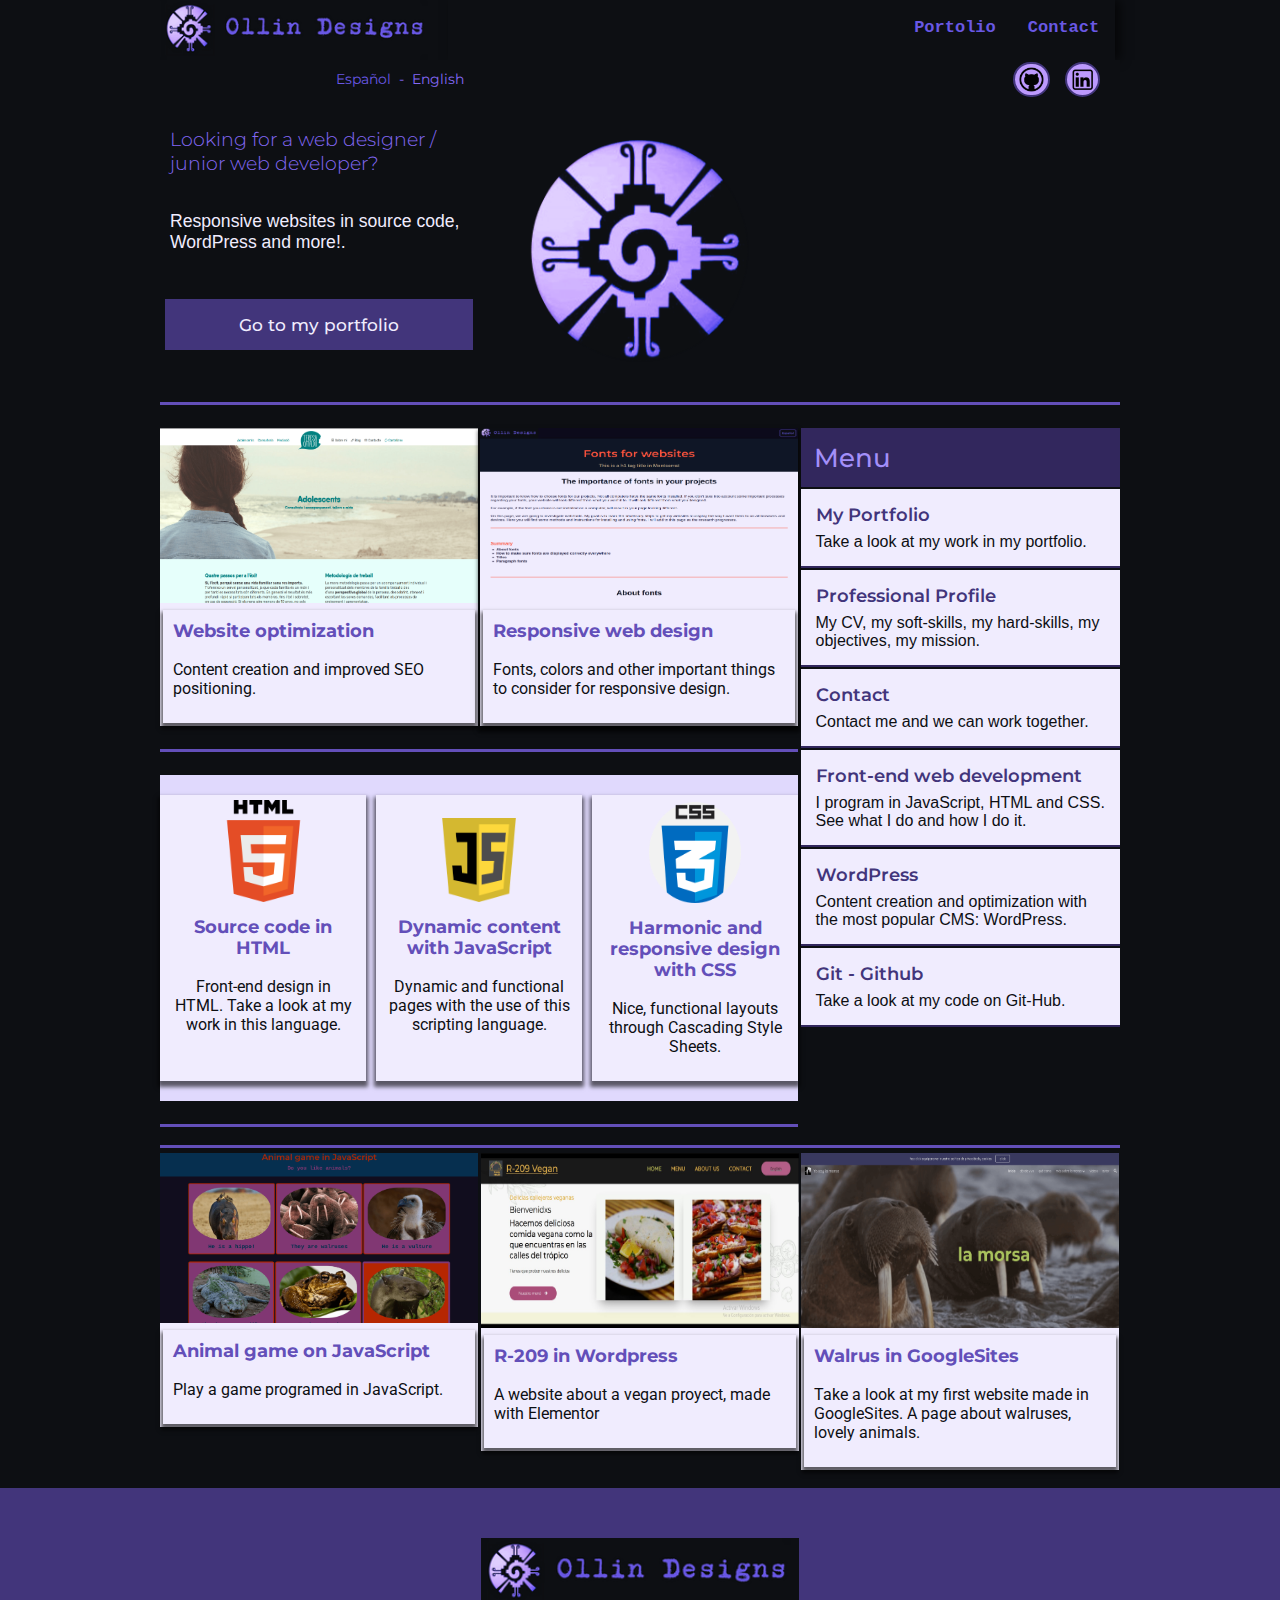
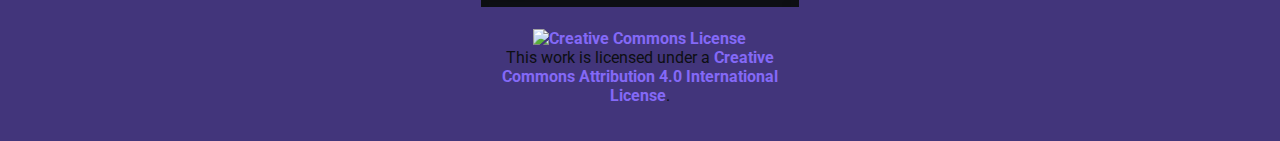
==== commit 0d7f831c: "just another commit" ====
--- a/index.html
+++ b/index.html
@@ -25,7 +25,7 @@
             <div class="topnav" id="myTopnav">
                 <a href="#home" class="active">Home</a>
                 <a href="https://ollindesigns.github.io/websiteOllinDesigns/portfolio">Portolio</a>
-                <a href="#contact">Work Profile</a>
+                <!-- <a href="#contact">Work Profile</a> -->
                 <a href="#contact">Contact</a>
                 <a href="javascript:void(0);" class="icon" onclick="hamburgerMenu()">
                     <i class="fa fa-bars"></i>
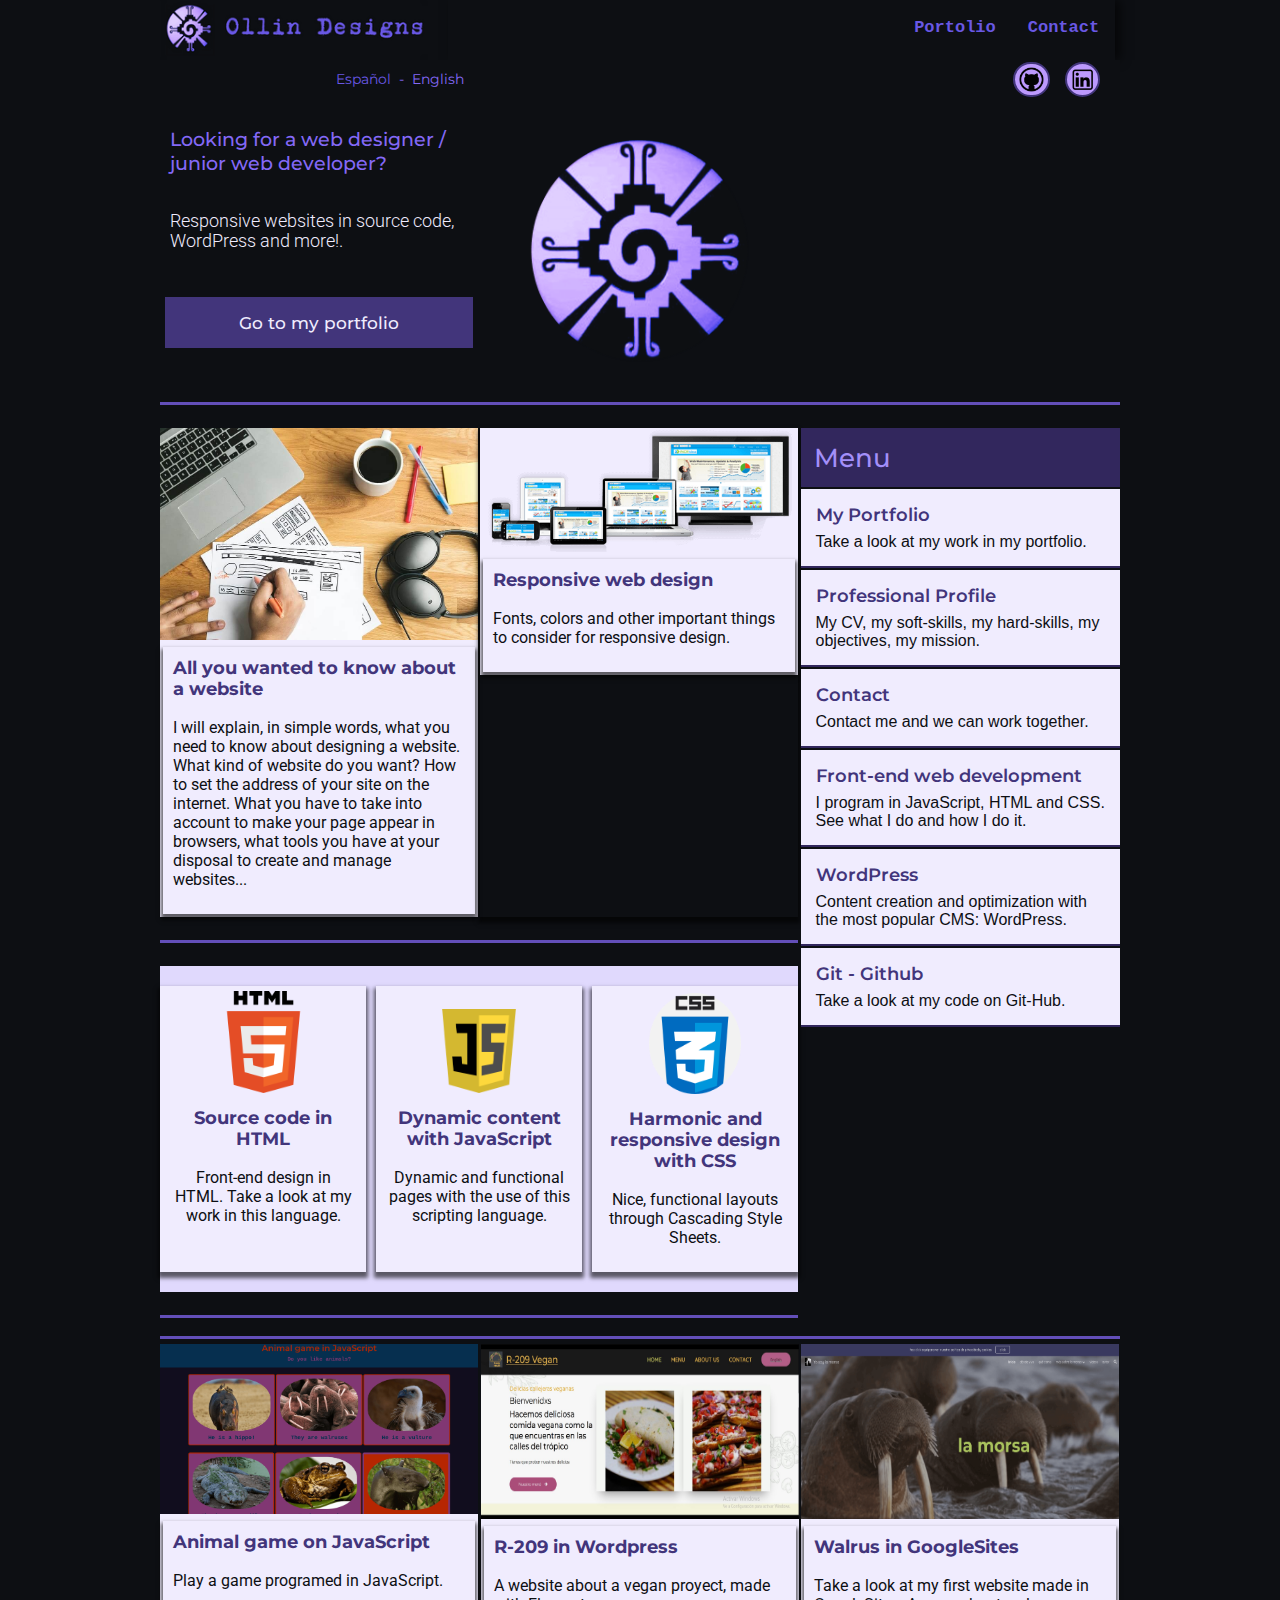
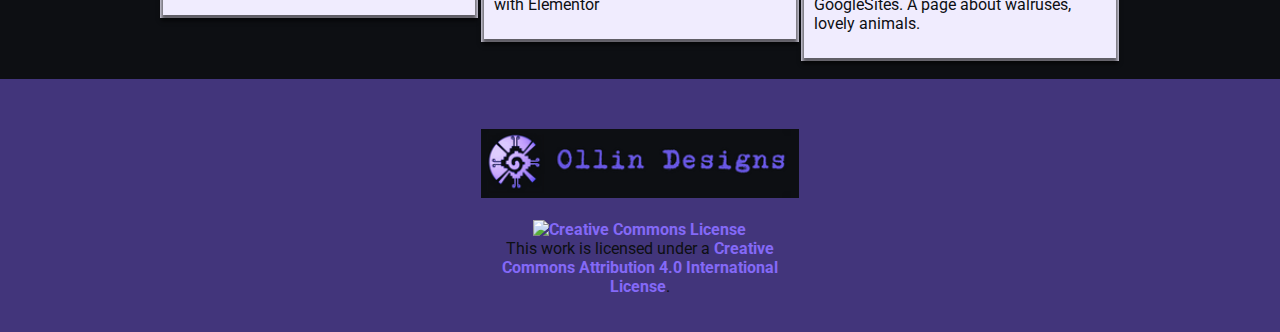
==== commit f46aa6ac: "style matters!" ====
--- a/index.html
+++ b/index.html
@@ -97,19 +97,19 @@
                         <div class="flexdirectionrow">
                             <div class="box1indexcontflex">
                                 <div class="flexcolumnitemleft lightaspect">
-                                    <figure><a href="https://teresacataldo.com/"><img src="img/teresahome.png" id="teresacataldo"
+                                    <figure><a href=""><img src="img/webdesigndesk(1).jpg" id="designdesk"
                                                 alt="Teresa Cataldo"></a> </figure>
                                     <div class="shadowbox margin3 itemcontentlight">
-                                        <h2>Website optimization</h2>
+                                        <h2>All you wanted to know about a website</h2>
                                         <br>
-                                        <p>Content creation and improved SEO positioning.</p>
+                                        <p>I will explain, in simple words, what you need to know about designing a website. What kind of website do you want? How to set the address of your site on the internet. What you have to take into account to make your page appear in browsers, what tools you have at your disposal to create and manage websites...</p>
                                     </div>
                                 </div>
                             </div>
 
                             <div class="box2indexcontflex shadowbox">
                                 <div class="flexcolumnitem lightaspect">
-                                    <figure><img src="img/fontsforwebsites.png" alt="fonts for websites" id="fontsforwebsites"></figure>
+                                    <figure><img src="img/Responsive_Web_Design(1).png" alt="designdesk" id="responsivewebdesign"></figure>
                                     <div class="itemcontentlight shadowbox margin3">
                                         <h2>Responsive web design</h2>
                                         <br>
--- a/stylesheet.css
+++ b/stylesheet.css
@@ -397,7 +397,7 @@
 
 .sanserif{
     font-family: sans-serif;
-    background-color: #6958e4;
+    /* background-color: #6958e4; */
     padding-bottom: 0;
     margin-bottom: 0;
 }
@@ -489,17 +489,18 @@
     margin-left: 0px;
     padding-left: 0px;
     color: #F0ECFE;
-    font-family: sans-serif;
+    /* font-family: sans-serif; */
 }
     #bannerbox h2{
         font-family: 'Montserrat', Arial, Helvetica, sans-serif;
         font-size: 1.2em;
         color:#8469F7;
-        font-weight: 300;
+        font-weight: 500;
     }
     #bannerbox p{
         font-size: 1.1em;
-        font-family:'Trebuchet MS', 'Lucida Sans Unicode', 'Lucida Grande', 'Lucida Sans', Arial, sans-serif;
+        font-family:'Roboto', Arial, sans-serif;
+        font-weight: 300;
     }
     #bannerbox button{
         width: 97%;
@@ -524,6 +525,7 @@
 #bannerboxpadding{
     padding: 10px;
 }
+  
 
 #lightmain{
     background:#F0ECFE ;
@@ -902,7 +904,14 @@
         padding-bottom: 25px;
         background: #F0ECFE;
         color: #0d0f13;
-    }
+        font-weight: 400;
+    }
+        .itemcontentlight h2{
+            font-family: 'Montserrat', 'Gill Sans MT', Calibri, 'Trebuchet MS', sans-serif;
+            font-size: 1.1em;
+            /* font-weight: bold; */
+            color: #42357b;
+        }
 
     .box1indexcontflex {
         width: 50%;
@@ -1087,11 +1096,12 @@
             font-family: 'Montserrat', Arial, Helvetica, sans-serif;
             font-size: 1.2em;
             color:#8469F7;
-            font-weight: 300;
+            font-weight: 500;
         }
         #bannerbox p{
             font-size: 1.1em;
-            font-family:'Trebuchet MS', 'Lucida Sans Unicode', 'Lucida Grande', 'Lucida Sans', Arial, sans-serif;
+            font-family:'Roboto', Arial, sans-serif;
+            font-weight: 300;
         }
     
     #indexasidecontflex{
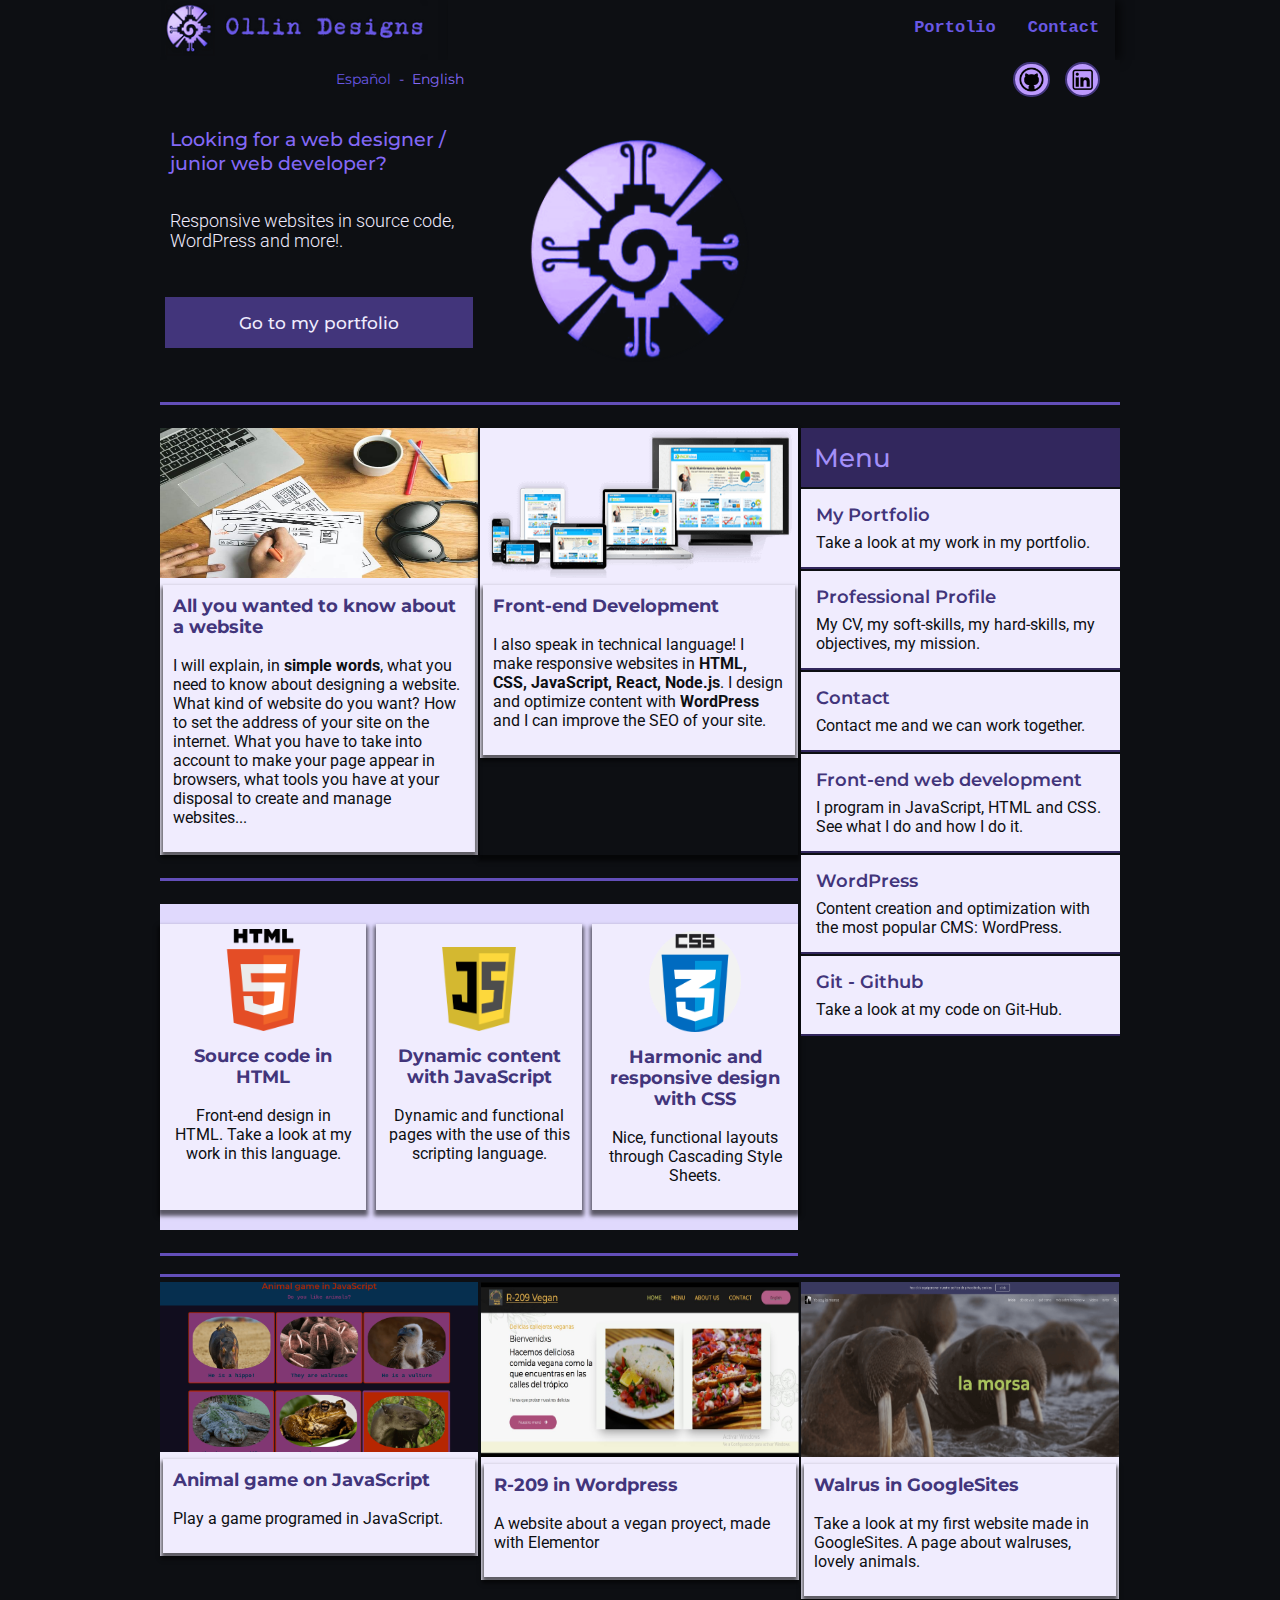
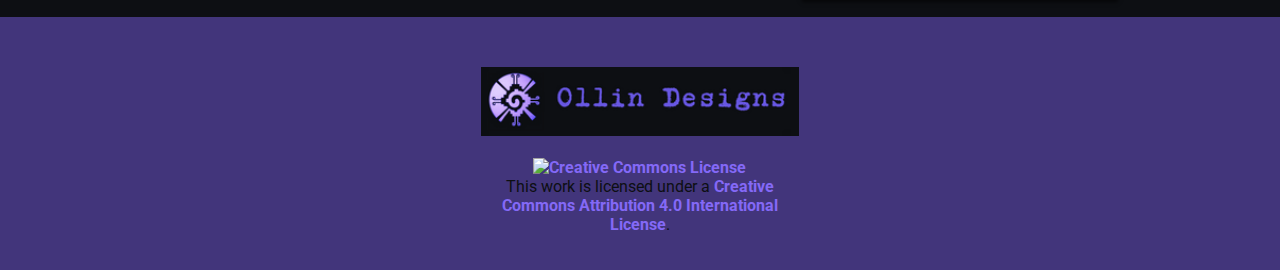
==== commit 9ea89c85: "more styles" ====
--- a/index.html
+++ b/index.html
@@ -102,18 +102,18 @@
                                     <div class="shadowbox margin3 itemcontentlight">
                                         <h2>All you wanted to know about a website</h2>
                                         <br>
-                                        <p>I will explain, in simple words, what you need to know about designing a website. What kind of website do you want? How to set the address of your site on the internet. What you have to take into account to make your page appear in browsers, what tools you have at your disposal to create and manage websites...</p>
+                                        <p>I will explain, in <strong>simple words</strong>, what you need to know about designing a website. What kind of website do you want? How to set the address of your site on the internet. What you have to take into account to make your page appear in browsers, what tools you have at your disposal to create and manage websites...</p>
                                     </div>
                                 </div>
                             </div>
 
                             <div class="box2indexcontflex shadowbox">
                                 <div class="flexcolumnitem lightaspect">
-                                    <figure><img src="img/Responsive_Web_Design(1).png" alt="designdesk" id="responsivewebdesign"></figure>
+                                    <figure><img src="img/Responsive_Web_Design(1).png" alt="Responsive web design" id="responsivewebdesign"></figure>
                                     <div class="itemcontentlight shadowbox margin3">
-                                        <h2>Responsive web design</h2>
+                                        <h2>Front-end Development</h2>
                                         <br>
-                                        <p>Fonts, colors and other important things to consider for responsive design.
+                                        <p>I also speak in technical language! I make responsive websites in <strong>HTML, CSS, JavaScript, React, Node.js</strong>. I design and optimize content with <strong>WordPress</strong> and I can improve the SEO of your site.
                                         </p>
                                     </div>
                                 </div>
--- a/stylesheet.css
+++ b/stylesheet.css
@@ -276,7 +276,7 @@
         }
 
 .itemcontentaside{
-    font-family:'Trebuchet MS', 'Lucida Sans Unicode', 'Lucida Grande', 'Lucida Sans', Arial, sans-serif;
+    font-family:'Roboto', Arial, sans-serif;
     padding: 15px;
     padding-top: 25px;
     padding-bottom: 25px;
@@ -937,7 +937,7 @@
     }
 
     .itemcontentaside{
-        font-family:'Trebuchet MS', 'Lucida Sans Unicode', 'Lucida Grande', 'Lucida Sans', Arial, sans-serif;
+        font-family:'Roboto', Arial, sans-serif;
         padding: 15px;
         padding-top: 15px;
         padding-bottom: 15px;
@@ -1171,9 +1171,17 @@
         margin-top: 7px;
     }
 
-}
-
-
-
-
-
+    #designdesk{
+        height: 150px;
+    }
+
+    #responsivewebdesign{
+        height: 150px;
+    }
+
+}
+
+
+
+
+
